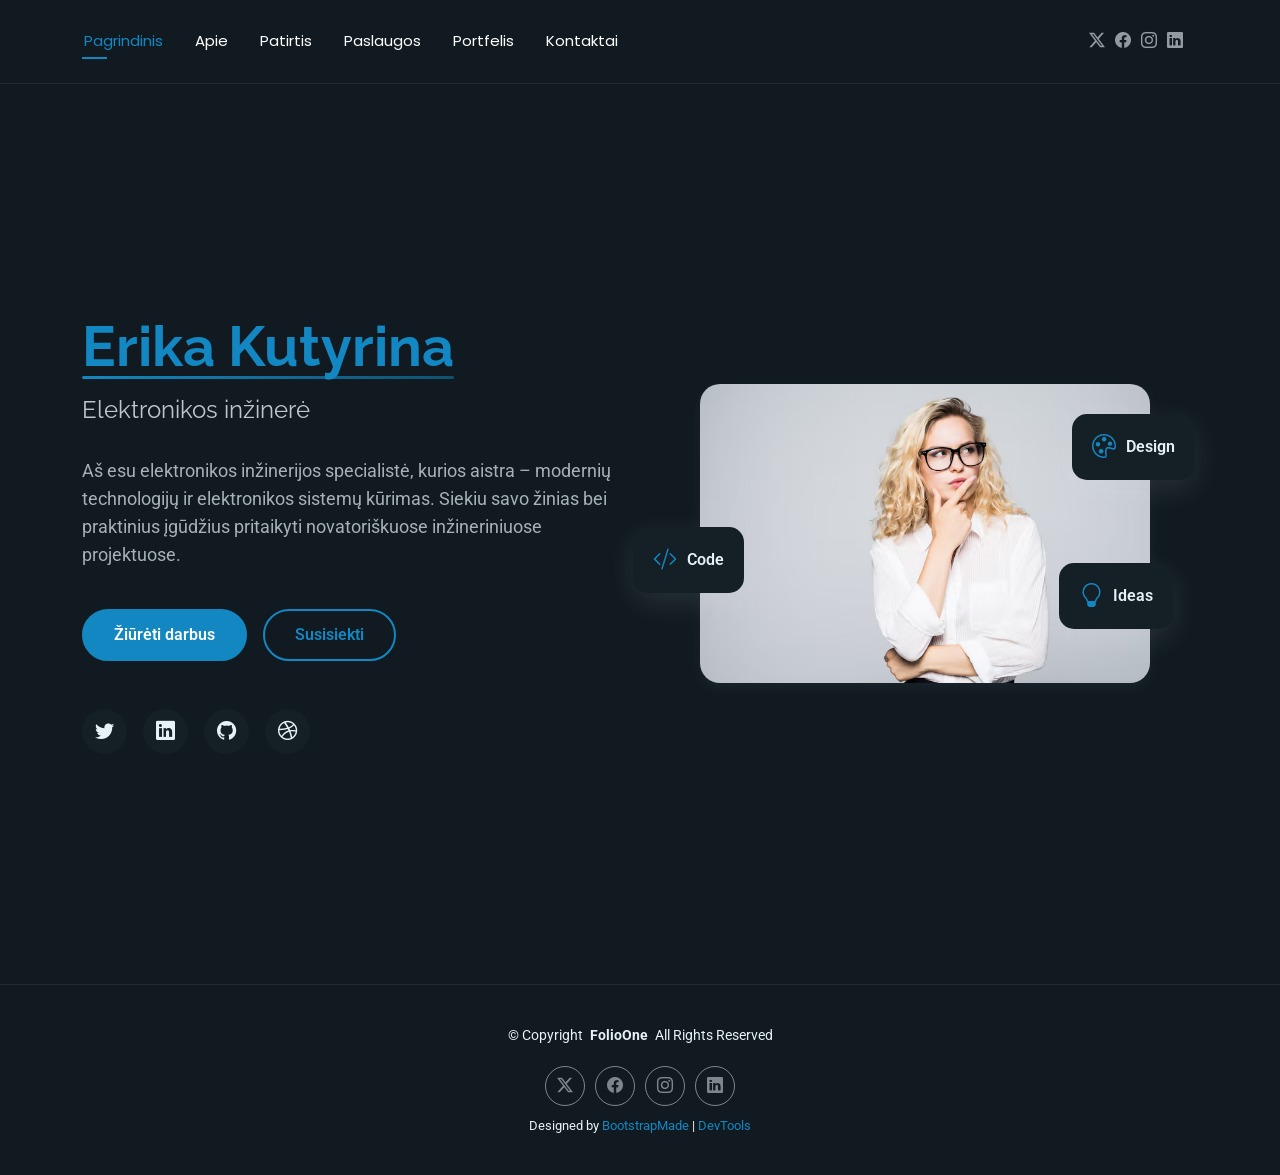
==== index.html @ 58df3f4d "Initial commit" ====
<!DOCTYPE html>
<html lang="lt">

<head>
  <meta charset="utf-8">
  <meta content="width=device-width, initial-scale=1.0" name="viewport">
  <title>Mano CV</title>
  <meta name="description" content="Erika Kutyrina CV puslapis">
  <meta name="keywords" content="">

  <!-- Favicons -->
  <link href="assets/img/electronics.png" rel="icon">
  <link href="assets/img/apple-touch-icon.png" rel="apple-touch-icon">

  <!-- Fonts -->
  <link href="https://fonts.googleapis.com" rel="preconnect">
  <link href="https://fonts.gstatic.com" rel="preconnect" crossorigin>
  <link href="https://fonts.googleapis.com/css2?family=Roboto:ital,wght@0,100;0,300;0,400;0,500;0,700;0,900;1,100;1,300;1,400;1,500;1,700;1,900&family=Poppins:ital,wght@0,100;0,200;0,300;0,400;0,500;0,600;0,700;0,800;0,900;1,100;1,200;1,300;1,400;1,500;1,600;1,700;1,800;1,900&family=Raleway:ital,wght@0,100;0,200;0,300;0,400;0,500;0,600;0,700;0,800;0,900;1,100;1,200;1,300;1,400;1,500;1,600;1,700;1,800;1,900&display=swap" rel="stylesheet">

  <!-- Vendor CSS Files -->
  <link href="assets/vendor/bootstrap/css/bootstrap.min.css" rel="stylesheet">
  <link href="assets/vendor/bootstrap-icons/bootstrap-icons.css" rel="stylesheet">
  <link href="assets/vendor/aos/aos.css" rel="stylesheet">
  <link href="assets/vendor/swiper/swiper-bundle.min.css" rel="stylesheet">
  <link href="assets/vendor/glightbox/css/glightbox.min.css" rel="stylesheet">

  <!-- Main CSS File -->
  <link href="assets/css/main.css" rel="stylesheet">

  <!-- =======================================================
  * Template Name: FolioOne
  * Template URL: https://bootstrapmade.com/folioone-bootstrap-portfolio-website-template/
  * Updated: Aug 23 2025 with Bootstrap v5.3.7
  * Author: BootstrapMade.com
  * License: https://bootstrapmade.com/license/
  ======================================================== -->
</head>

<body class="index-page">

  <header id="header" class="header d-flex align-items-center light-background sticky-top">
    <div class="container position-relative d-flex align-items-center justify-content-between">

      <!-- <a href="index.html" class="logo d-flex align-items-center me-auto me-xl-0">
      <img src="assets/img/logo.webp" alt="">
      <h1 class="sitename">FolioOne</h1> 
    </a> -->

      <nav id="navmenu" class="navmenu">
        <ul>
          <li><a href="index.html" class="active">Pagrindinis</a></li>
          <li><a href="about.html">Apie</a></li>
          <li><a href="resume.html">Patirtis</a></li>
          <li><a href="services.html">Paslaugos</a></li>
          <li><a href="portfolio.html">Portfelis</a></li>
          <li><a href="contact.html">Kontaktai</a></li>
        </ul>
        <i class="mobile-nav-toggle d-xl-none bi bi-list"></i>
      </nav>

      <div class="header-social-links">
        <a href="#" class="twitter"><i class="bi bi-twitter-x"></i></a>
        <a href="#" class="facebook"><i class="bi bi-facebook"></i></a>
        <a href="#" class="instagram"><i class="bi bi-instagram"></i></a>
        <a href="#" class="linkedin"><i class="bi bi-linkedin"></i></a>
      </div>

    </div>
  </header>

  <main class="main">

    <!-- Hero Section -->
    <section id="hero" class="hero section">

      <div class="container" data-aos="fade-up" data-aos-delay="100">

        <div class="row gy-4 align-items-center">
          <div class="col-lg-6 order-2 order-lg-1">
            <div class="hero-content">
              <h1 data-aos="fade-up" data-aos-delay="200"> <span class="highlight">Erika Kutyrina</span></h1>
              <h2 data-aos="fade-up" data-aos-delay="300">Elektronikos inžinerė</h2>
              <p data-aos="fade-up" data-aos-delay="400">Aš esu elektronikos inžinerijos specialistė, kurios aistra – modernių technologijų ir elektronikos sistemų kūrimas. Siekiu savo žinias bei praktinius įgūdžius pritaikyti novatoriškuose inžineriniuose projektuose.</p>
              <div class="hero-actions" data-aos="fade-up" data-aos-delay="500">
                <a href="portfolio.html" class="btn btn-primary">Žiūrėti darbus</a>
                <a href="contact.html" class="btn btn-outline">Susisiekti</a>
              </div>
              <div class="social-links" data-aos="fade-up" data-aos-delay="600">
                <a href="#"><i class="bi bi-twitter"></i></a>
                <a href="#"><i class="bi bi-linkedin"></i></a>
                <a href="#"><i class="bi bi-github"></i></a>
                <a href="#"><i class="bi bi-dribbble"></i></a>
              </div>
            </div>
          </div>
          <div class="col-lg-6 order-1 order-lg-2">
            <div class="hero-image" data-aos="zoom-in" data-aos-delay="300">
              <div class="image-wrapper">
                <img src="assets/img/person/woman.jpg" alt="Sarah Mitchell" class="img-fluid">
                <div class="floating-elements">
                  <div class="floating-card design" data-aos="fade-left" data-aos-delay="700">
                    <i class="bi bi-palette"></i>
                    <span>Design</span>
                  </div>
                  <div class="floating-card code" data-aos="fade-right" data-aos-delay="800">
                    <i class="bi bi-code-slash"></i>
                    <span>Code</span>
                  </div>
                  <div class="floating-card creativity" data-aos="fade-up" data-aos-delay="900">
                    <i class="bi bi-lightbulb"></i>
                    <span>Ideas</span>
                  </div>
                </div>
              </div>
            </div>
          </div>
        </div>

      </div>

    </section><!-- /Hero Section -->

  </main>

  <footer id="footer" class="footer">

    <div class="container">
      <div class="copyright text-center ">
        <p>© <span>Copyright</span> <strong class="px-1 sitename">FolioOne</strong> <span>All Rights Reserved<br></span></p>
      </div>
      <div class="social-links d-flex justify-content-center">
        <a href=""><i class="bi bi-twitter-x"></i></a>
        <a href=""><i class="bi bi-facebook"></i></a>
        <a href=""><i class="bi bi-instagram"></i></a>
        <a href=""><i class="bi bi-linkedin"></i></a>
      </div>
      <div class="credits">
        <!-- All the links in the footer should remain intact. -->
        <!-- You can delete the links only if you've purchased the pro version. -->
        <!-- Licensing information: https://bootstrapmade.com/license/ -->
        <!-- Purchase the pro version with working PHP/AJAX contact form: [buy-url] -->
        Designed by <a href="https://bootstrapmade.com/">BootstrapMade</a> | <a href="https://bootstrapmade.com/tools/">DevTools</a>
      </div>
    </div>

  </footer>

  <!-- Scroll Top -->
  <a href="#" id="scroll-top" class="scroll-top d-flex align-items-center justify-content-center"><i class="bi bi-arrow-up-short"></i></a>

  <!-- Preloader -->
  <div id="preloader"></div>

  <!-- Vendor JS Files -->
  <script src="assets/vendor/bootstrap/js/bootstrap.bundle.min.js"></script>
  <script src="assets/vendor/php-email-form/validate.js"></script>
  <script src="assets/vendor/aos/aos.js"></script>
  <script src="assets/vendor/typed.js/typed.umd.js"></script>
  <script src="assets/vendor/waypoints/noframework.waypoints.js"></script>
  <script src="assets/vendor/purecounter/purecounter_vanilla.js"></script>
  <script src="assets/vendor/swiper/swiper-bundle.min.js"></script>
  <script src="assets/vendor/imagesloaded/imagesloaded.pkgd.min.js"></script>
  <script src="assets/vendor/isotope-layout/isotope.pkgd.min.js"></script>
  <script src="assets/vendor/glightbox/js/glightbox.min.js"></script>

  <!-- Main JS File -->
  <script src="assets/js/main.js"></script>

</body>

</html>
---- assets/css/main.css ----
/**
* Template Name: FolioOne
* Template URL: https://bootstrapmade.com/folioone-bootstrap-portfolio-website-template/
* Updated: Aug 23 2025 with Bootstrap v5.3.7
* Author: BootstrapMade.com
* License: https://bootstrapmade.com/license/
*/

/*--------------------------------------------------------------
# Font & Color Variables
# Help: https://bootstrapmade.com/color-system/
--------------------------------------------------------------*/
/* Fonts */
:root {
  --default-font: "Roboto",  system-ui, -apple-system, "Segoe UI", Roboto, "Helvetica Neue", Arial, "Noto Sans", "Liberation Sans", sans-serif, "Apple Color Emoji", "Segoe UI Emoji", "Segoe UI Symbol", "Noto Color Emoji";
  --heading-font: "Raleway",  sans-serif;
  --nav-font: "Poppins",  sans-serif;
}

/* Global Colors - The following color variables are used throughout the website. Updating them here will change the color scheme of the entire website */
:root { 
  --background-color: #101a20; /* Background color for the entire website, including individual sections */
  --default-color: #e7f2f7; /* Default color used for the majority of the text content across the entire website */
  --heading-color: #ffffff; /* Color for headings, subheadings and title throughout the website */
  --accent-color: #1387c1; /* Accent color that represents your brand on the website. It's used for buttons, links, and other elements that need to stand out */
  --surface-color: #141f26; /* The surface color is used as a background of boxed elements within sections, such as cards, icon boxes, or other elements that require a visual separation from the global background. */
  --contrast-color: #ffffff; /* Contrast color for text, ensuring readability against backgrounds of accent, heading, or default colors. */
}

/* Nav Menu Colors - The following color variables are used specifically for the navigation menu. They are separate from the global colors to allow for more customization options */
:root {
  --nav-color: #ffffff;  /* The default color of the main navmenu links */
  --nav-hover-color: #1387c1; /* Applied to main navmenu links when they are hovered over or active */
  --nav-mobile-background-color: #213642; /* Used as the background color for mobile navigation menu */
  --nav-dropdown-background-color: #051117; /* Used as the background color for dropdown items that appear when hovering over primary navigation items */
  --nav-dropdown-color: #e7f2f7; /* Used for navigation links of the dropdown items in the navigation menu. */
  --nav-dropdown-hover-color: #1387c1; /* Similar to --nav-hover-color, this color is applied to dropdown navigation links when they are hovered over. */
}

/* Color Presets - These classes override global colors when applied to any section or element, providing reuse of the sam color scheme. */

.light-background {
  --background-color: #142027;
  --surface-color: #325264;
}

.dark-background {
  --background-color: #0b1419;
  --default-color: #ffffff;
  --heading-color: #ffffff;
  --surface-color: #252525;
  --contrast-color: #ffffff;
}

/* Smooth scroll */
:root {
  scroll-behavior: smooth;
}

/*--------------------------------------------------------------
# General Styling & Shared Classes
--------------------------------------------------------------*/
body {
  color: var(--default-color);
  background-color: var(--background-color);
  font-family: var(--default-font);
}

a {
  color: var(--accent-color);
  text-decoration: none;
  transition: 0.3s;
}

a:hover {
  color: color-mix(in srgb, var(--accent-color), transparent 25%);
  text-decoration: none;
}

h1,
h2,
h3,
h4,
h5,
h6 {
  color: var(--heading-color);
  font-family: var(--heading-font);
}

/* PHP Email Form Messages
------------------------------*/
.php-email-form .error-message {
  display: none;
  background: #df1529;
  color: #ffffff;
  text-align: left;
  padding: 15px;
  margin-bottom: 24px;
  font-weight: 600;
}

.php-email-form .sent-message {
  display: none;
  color: #ffffff;
  background: #059652;
  text-align: center;
  padding: 15px;
  margin-bottom: 24px;
  font-weight: 600;
}

.php-email-form .loading {
  display: none;
  background: var(--surface-color);
  text-align: center;
  padding: 15px;
  margin-bottom: 24px;
}

.php-email-form .loading:before {
  content: "";
  display: inline-block;
  border-radius: 50%;
  width: 24px;
  height: 24px;
  margin: 0 10px -6px 0;
  border: 3px solid var(--accent-color);
  border-top-color: var(--surface-color);
  animation: php-email-form-loading 1s linear infinite;
}

@keyframes php-email-form-loading {
  0% {
    transform: rotate(0deg);
  }

  100% {
    transform: rotate(360deg);
  }
}

/*--------------------------------------------------------------
# Global Header
--------------------------------------------------------------*/
.header {
  --background-color: rgba(255, 255, 255, 0);
  color: var(--default-color);
  background-color: var(--background-color);
  padding: 15px 0;
  transition: all 0.5s;
  z-index: 997;
  border-bottom: 1px solid color-mix(in srgb, var(--default-color), transparent 92%);
}

.header .logo {
  line-height: 1;
}

.header .logo img {
  max-height: 36px;
  margin-right: 8px;
}

.header .logo h1 {
  font-size: 32px;
  margin: 0;
  font-weight: 400;
  color: var(--heading-color);
}

.header .header-social-links {
  padding-right: 15px;
}

.header .header-social-links a {
  color: color-mix(in srgb, var(--default-color), transparent 40%);
  padding-left: 6px;
  display: inline-block;
  transition: 0.3s;
  font-size: 16px;
}

.header .header-social-links a:hover {
  color: var(--default-color);
}

.header .header-social-links a i {
  line-height: 0px;
}

@media (max-width: 1200px) {
  .header .logo {
    order: 1;
  }

  .header .header-social-links {
    order: 2;
  }

  .header .navmenu {
    order: 3;
  }
}

/* Global Header on Scroll
------------------------------*/
.scrolled .header {
  --background-color: rgba(16, 26, 32, 0.9);
}

/*--------------------------------------------------------------
# Navigation Menu
--------------------------------------------------------------*/
/* Desktop Navigation */
@media (min-width: 1200px) {
  .navmenu {
    padding: 0;
  }

  .navmenu ul {
    margin: 0;
    padding: 0;
    display: flex;
    list-style: none;
    align-items: center;
  }

  .navmenu li {
    position: relative;
  }

  .navmenu>ul>li {
    white-space: nowrap;
    padding: 15px 28px 15px 0;
  }

  .navmenu>ul>li:last-child {
    padding-right: 0;
  }

  .navmenu a,
  .navmenu a:focus {
    color: var(--nav-color);
    font-size: 15px;
    padding: 0 2px;
    font-family: var(--nav-font);
    font-weight: 400;
    display: flex;
    align-items: center;
    justify-content: space-between;
    white-space: nowrap;
    transition: 0.3s;
    position: relative;
  }

  .navmenu a i,
  .navmenu a:focus i {
    font-size: 12px;
    line-height: 0;
    margin-left: 5px;
    transition: 0.3s;
  }

  .navmenu>ul>li>a:before {
    content: "";
    position: absolute;
    height: 2px;
    bottom: -6px;
    left: 0;
    background-color: var(--nav-hover-color);
    visibility: hidden;
    width: 0px;
    transition: all 0.3s ease-in-out 0s;
  }

  .navmenu a:hover:before,
  .navmenu li:hover>a:before,
  .navmenu .active:before {
    visibility: visible;
    width: 25px;
  }

  .navmenu li:hover>a,
  .navmenu .active,
  .navmenu .active:focus {
    color: var(--nav-hover-color);
  }

  .navmenu .dropdown ul {
    margin: 0;
    padding: 10px 0;
    background: var(--nav-dropdown-background-color);
    display: block;
    position: absolute;
    visibility: hidden;
    left: -5px;
    top: 130%;
    opacity: 0;
    transition: 0.3s;
    border-radius: 4px;
    z-index: 99;
    box-shadow: 0px 0px 30px rgba(0, 0, 0, 0.1);
  }

  .navmenu .dropdown ul li {
    min-width: 200px;
  }

  .navmenu .dropdown ul a {
    padding: 10px 20px;
    font-size: 15px;
    text-transform: none;
    color: var(--nav-dropdown-color);
  }

  .navmenu .dropdown ul a i {
    font-size: 12px;
  }

  .navmenu .dropdown ul a:hover,
  .navmenu .dropdown ul .active:hover,
  .navmenu .dropdown ul li:hover>a {
    color: var(--nav-dropdown-hover-color);
  }

  .navmenu .dropdown:hover>ul {
    opacity: 1;
    top: 100%;
    visibility: visible;
  }

  .navmenu .dropdown .dropdown ul {
    top: 0;
    left: -90%;
    visibility: hidden;
  }

  .navmenu .dropdown .dropdown:hover>ul {
    opacity: 1;
    top: 0;
    left: -100%;
    visibility: visible;
  }
}

/* Mobile Navigation */
@media (max-width: 1199px) {
  .mobile-nav-toggle {
    color: var(--nav-color);
    font-size: 28px;
    line-height: 0;
    margin-right: 10px;
    cursor: pointer;
    transition: color 0.3s;
  }

  .navmenu {
    padding: 0;
    z-index: 9997;
  }

  .navmenu ul {
    display: none;
    list-style: none;
    position: absolute;
    inset: 60px 20px 20px 20px;
    padding: 10px 0;
    margin: 0;
    border-radius: 6px;
    background-color: var(--nav-mobile-background-color);
    border: 1px solid color-mix(in srgb, var(--default-color), transparent 90%);
    box-shadow: none;
    overflow-y: auto;
    transition: 0.3s;
    z-index: 9998;
  }

  .navmenu a,
  .navmenu a:focus {
    color: var(--nav-dropdown-color);
    padding: 10px 20px;
    font-family: var(--nav-font);
    font-size: 17px;
    font-weight: 500;
    display: flex;
    align-items: center;
    justify-content: space-between;
    white-space: nowrap;
    transition: 0.3s;
  }

  .navmenu a i,
  .navmenu a:focus i {
    font-size: 12px;
    line-height: 0;
    margin-left: 5px;
    width: 30px;
    height: 30px;
    display: flex;
    align-items: center;
    justify-content: center;
    border-radius: 50%;
    transition: 0.3s;
    background-color: color-mix(in srgb, var(--accent-color), transparent 90%);
  }

  .navmenu a i:hover,
  .navmenu a:focus i:hover {
    background-color: var(--accent-color);
    color: var(--contrast-color);
  }

  .navmenu a:hover,
  .navmenu .active,
  .navmenu .active:focus {
    color: var(--nav-dropdown-hover-color);
  }

  .navmenu .active i,
  .navmenu .active:focus i {
    background-color: var(--accent-color);
    color: var(--contrast-color);
    transform: rotate(180deg);
  }

  .navmenu .dropdown ul {
    position: static;
    display: none;
    z-index: 99;
    padding: 10px 0;
    margin: 10px 20px;
    background-color: var(--nav-dropdown-background-color);
    transition: all 0.5s ease-in-out;
  }

  .navmenu .dropdown ul ul {
    background-color: rgba(33, 37, 41, 0.1);
  }

  .navmenu .dropdown>.dropdown-active {
    display: block;
    background-color: rgba(33, 37, 41, 0.03);
  }

  .mobile-nav-active {
    overflow: hidden;
  }

  .mobile-nav-active .mobile-nav-toggle {
    color: #fff;
    position: absolute;
    font-size: 32px;
    top: 15px;
    right: 15px;
    margin-right: 0;
    z-index: 9999;
  }

  .mobile-nav-active .navmenu {
    position: fixed;
    overflow: hidden;
    inset: 0;
    background: rgba(33, 37, 41, 0.8);
    transition: 0.3s;
  }

  .mobile-nav-active .navmenu>ul {
    display: block;
  }
}

/*--------------------------------------------------------------
# Global Footer
--------------------------------------------------------------*/
.footer {
  color: var(--default-color);
  background-color: var(--background-color);
  font-size: 14px;
  padding: 40px 0;
  position: relative;
  border-top: 1px solid color-mix(in srgb, var(--default-color), transparent 92%);
}

.footer .copyright p {
  margin-bottom: 0;
}

.footer .social-links {
  margin-top: 20px;
}

.footer .social-links a {
  display: flex;
  align-items: center;
  justify-content: center;
  width: 40px;
  height: 40px;
  border-radius: 50%;
  border: 1px solid color-mix(in srgb, var(--default-color), transparent 50%);
  font-size: 16px;
  color: color-mix(in srgb, var(--default-color), transparent 50%);
  margin: 0 5px;
  transition: 0.3s;
}

.footer .social-links a:hover {
  color: var(--accent-color);
  border-color: var(--accent-color);
}

.footer .credits {
  margin-top: 10px;
  font-size: 13px;
  text-align: center;
}

/*--------------------------------------------------------------
# Preloader
--------------------------------------------------------------*/
#preloader {
  position: fixed;
  inset: 0;
  z-index: 9999;
  overflow: hidden;
  background-color: var(--background-color);
  transition: all 0.6s ease-out;
  width: 100%;
  height: 100vh;
}

#preloader:before,
#preloader:after {
  content: "";
  position: absolute;
  border: 4px solid var(--accent-color);
  border-radius: 50%;
  animation: animate-preloader 2s cubic-bezier(0, 0.2, 0.8, 1) infinite;
}

#preloader:after {
  animation-delay: -0.5s;
}

@keyframes animate-preloader {
  0% {
    width: 10px;
    height: 10px;
    top: calc(50% - 5px);
    left: calc(50% - 5px);
    opacity: 1;
  }

  100% {
    width: 72px;
    height: 72px;
    top: calc(50% - 36px);
    left: calc(50% - 36px);
    opacity: 0;
  }
}

/*--------------------------------------------------------------
# Scroll Top Button
--------------------------------------------------------------*/
.scroll-top {
  position: fixed;
  visibility: hidden;
  opacity: 0;
  right: 15px;
  bottom: -15px;
  z-index: 99999;
  background-color: var(--accent-color);
  width: 44px;
  height: 44px;
  border-radius: 50px;
  transition: all 0.4s;
}

.scroll-top i {
  font-size: 24px;
  color: var(--contrast-color);
  line-height: 0;
}

.scroll-top:hover {
  background-color: color-mix(in srgb, var(--accent-color), transparent 20%);
  color: var(--contrast-color);
}

.scroll-top.active {
  visibility: visible;
  opacity: 1;
  bottom: 15px;
}

/*--------------------------------------------------------------
# Disable aos animation delay on mobile devices
--------------------------------------------------------------*/
@media screen and (max-width: 768px) {
  [data-aos-delay] {
    transition-delay: 0 !important;
  }
}

/*--------------------------------------------------------------
# Global Page Titles & Breadcrumbs
--------------------------------------------------------------*/
.page-title {
  color: var(--default-color);
  background-color: var(--background-color);
  position: relative;
}

.page-title .heading {
  padding: 80px 0;
  border-top: 1px solid color-mix(in srgb, var(--default-color), transparent 90%);
}

.page-title .heading h1 {
  font-size: 38px;
  font-weight: 700;
}

.page-title nav {
  background-color: color-mix(in srgb, var(--default-color), transparent 96%);
  padding: 20px 0;
}

.page-title nav ol {
  display: flex;
  flex-wrap: wrap;
  list-style: none;
  padding: 0;
  margin: 0;
  font-size: 16px;
  font-weight: 400;
}

.page-title nav ol li+li {
  padding-left: 10px;
}

.page-title nav ol li+li::before {
  content: "/";
  display: inline-block;
  padding-right: 10px;
  color: color-mix(in srgb, var(--default-color), transparent 70%);
}

/*--------------------------------------------------------------
# Global Sections
--------------------------------------------------------------*/
section,
.section {
  color: var(--default-color);
  background-color: var(--background-color);
  padding: 60px 0;
  scroll-margin-top: 100px;
  overflow: clip;
}

@media (max-width: 1199px) {

  section,
  .section {
    scroll-margin-top: 66px;
  }
}

/*--------------------------------------------------------------
# Global Section Titles
--------------------------------------------------------------*/
.section-title {
  text-align: center;
  padding-bottom: 60px;
  position: relative;
}

.section-title h2 {
  font-size: 3.5rem;
  font-weight: 400;
  line-height: 1.2;
  color: var(--heading-color);
  margin-bottom: 1.5rem;
  letter-spacing: -1px;
}

@media (max-width: 768px) {
  .section-title h2 {
    font-size: 2.5rem;
  }
}

.section-title p {
  font-size: 1.125rem;
  line-height: 1.8;
  color: color-mix(in srgb, var(--default-color), transparent 25%);
  max-width: 900px;
  margin: 0 auto;
  text-wrap: balance;
}

/*--------------------------------------------------------------
# Hero Section
--------------------------------------------------------------*/
.hero {
  padding: 80px 0;
  min-height: 100vh;
  display: flex;
  align-items: center;
}

.hero .hero-content h1 {
  font-size: 3.5rem;
  font-weight: 700;
  margin-bottom: 1rem;
  line-height: 1.2;
}

.hero .hero-content h1 .highlight {
  color: var(--accent-color);
  position: relative;
}

.hero .hero-content h1 .highlight::after {
  content: "";
  position: absolute;
  bottom: 0;
  left: 0;
  width: 100%;
  height: 3px;
  background: linear-gradient(90deg, var(--accent-color), color-mix(in srgb, var(--accent-color), transparent 50%));
  border-radius: 2px;
}

@media (max-width: 768px) {
  .hero .hero-content h1 {
    font-size: 2.5rem;
  }
}

.hero .hero-content h2 {
  font-size: 1.5rem;
  font-weight: 400;
  margin-bottom: 2rem;
  color: color-mix(in srgb, var(--default-color), transparent 20%);
}

.hero .hero-content h2 .typed {
  color: var(--accent-color);
  font-weight: 600;
}

@media (max-width: 768px) {
  .hero .hero-content h2 {
    font-size: 1.25rem;
  }
}

.hero .hero-content p {
  font-size: 1.1rem;
  line-height: 1.6;
  margin-bottom: 2.5rem;
  color: color-mix(in srgb, var(--default-color), transparent 30%);
}

.hero .hero-actions {
  display: flex;
  gap: 1rem;
  margin-bottom: 3rem;
}

.hero .hero-actions .btn {
  padding: 12px 30px;
  border-radius: 50px;
  font-weight: 600;
  text-decoration: none;
  transition: all 0.3s ease;
  border: 2px solid;
}

.hero .hero-actions .btn.btn-primary {
  background: var(--accent-color);
  color: var(--contrast-color);
  border-color: var(--accent-color);
}

.hero .hero-actions .btn.btn-primary:hover {
  background: color-mix(in srgb, var(--accent-color), black 15%);
  border-color: color-mix(in srgb, var(--accent-color), black 15%);
  transform: translateY(-2px);
}

.hero .hero-actions .btn.btn-outline {
  background: transparent;
  color: var(--accent-color);
  border-color: var(--accent-color);
}

.hero .hero-actions .btn.btn-outline:hover {
  transform: translateY(-2px);
}

@media (max-width: 576px) {
  .hero .hero-actions {
    flex-direction: column;
  }

  .hero .hero-actions .btn {
    text-align: center;
  }
}

.hero .social-links {
  display: flex;
  gap: 1rem;
}

.hero .social-links a {
  width: 45px;
  height: 45px;
  background: var(--surface-color);
  border-radius: 50%;
  display: flex;
  align-items: center;
  justify-content: center;
  color: var(--default-color);
  font-size: 1.2rem;
  transition: all 0.3s ease;
}

.hero .social-links a:hover {
  background: var(--accent-color);
  color: var(--contrast-color);
  transform: translateY(-3px);
  box-shadow: 0 8px 25px color-mix(in srgb, var(--accent-color), transparent 70%);
}

.hero .hero-image {
  position: relative;
}

.hero .hero-image .image-wrapper {
  position: relative;
  max-width: 450px;
  margin: 0 auto;
}

.hero .hero-image .image-wrapper img {
  border-radius: 20px;
  box-shadow: 0 5px 15px color-mix(in srgb, var(--default-color), transparent 95%);
  transition: transform 0.3s ease;
}

.hero .hero-image .image-wrapper img:hover {
  transform: scale(1.02);
}

.hero .hero-image .floating-elements {
  position: absolute;
  top: 0;
  left: 0;
  right: 0;
  bottom: 0;
  pointer-events: none;
}

.hero .hero-image .floating-elements .floating-card {
  position: absolute;
  background: var(--surface-color);
  padding: 15px 20px;
  border-radius: 15px;
  box-shadow: 0 10px 30px color-mix(in srgb, var(--default-color), transparent 90%);
  display: flex;
  align-items: center;
  gap: 10px;
  font-weight: 600;
  animation: float 3s ease-in-out infinite;
}

.hero .hero-image .floating-elements .floating-card i {
  font-size: 1.5rem;
  color: var(--accent-color);
}

.hero .hero-image .floating-elements .floating-card.design {
  top: 10%;
  right: -10%;
  animation-delay: 0s;
}

.hero .hero-image .floating-elements .floating-card.code {
  bottom: 30%;
  left: -15%;
  animation-delay: 1s;
}

.hero .hero-image .floating-elements .floating-card.creativity {
  top: 60%;
  right: -5%;
  animation-delay: 2s;
}

@media (max-width: 992px) {
  .hero .hero-image .floating-elements .floating-card {
    display: none;
  }
}

@keyframes float {

  0%,
  100% {
    transform: translateY(0px);
  }

  50% {
    transform: translateY(-10px);
  }
}

@media (max-width: 992px) {
  .hero .hero-content {
    text-align: center;
    margin-bottom: 3rem;
  }
}

/*--------------------------------------------------------------
# About Section
--------------------------------------------------------------*/
.about .intro-content .eyebrow {
  display: inline-block;
  letter-spacing: 0.12em;
  text-transform: uppercase;
  font-size: 12px;
  color: color-mix(in srgb, var(--default-color), transparent 40%);
  margin-bottom: 16px;
}

.about .intro-content .headline {
  font-family: var(--heading-font);
  font-weight: 300;
  line-height: 1.2;
  font-size: clamp(28px, 4vw, 44px);
  margin: 0 0 24px 0;
}

.about .intro-content .lead {
  font-size: 18px;
  line-height: 1.8;
  color: color-mix(in srgb, var(--default-color), transparent 10%);
  margin-bottom: 24px;
}

.about .intro-content p {
  line-height: 1.8;
  margin-bottom: 24px;
  color: color-mix(in srgb, var(--default-color), transparent 5%);
}

.about .intro-content .cta-group {
  display: flex;
  gap: 24px;
  align-items: center;
  margin-top: 24px;
}

.about .intro-content .cta-group .btn-ghost {
  display: inline-flex;
  align-items: center;
  gap: 8px;
  padding: 12px 18px;
  border-radius: 6px;
  color: var(--accent-color);
  background: color-mix(in srgb, var(--accent-color), transparent 92%);
  border: 1px solid color-mix(in srgb, var(--accent-color), transparent 70%);
  transition: 0.3s ease-in-out;
}

.about .intro-content .cta-group .btn-ghost:hover,
.about .intro-content .cta-group .btn-ghost:focus {
  color: var(--contrast-color);
  background: var(--accent-color);
  border-color: var(--accent-color);
  outline: none;
  box-shadow: 0 0 0 3px color-mix(in srgb, var(--accent-color), transparent 70%);
}

.about .intro-content .cta-group .link-underline {
  display: inline-flex;
  align-items: center;
  gap: 8px;
  position: relative;
  color: var(--accent-color);
  padding-bottom: 4px;
  transition: 0.3s ease-in-out;
}

.about .intro-content .cta-group .link-underline::after {
  content: "";
  position: absolute;
  left: 0;
  right: 0;
  bottom: 0;
  height: 1px;
  background: color-mix(in srgb, var(--accent-color), transparent 40%);
  transform: scaleX(0.4);
  transform-origin: left;
  transition: 0.3s ease-in-out;
}

.about .intro-content .cta-group .link-underline:hover,
.about .intro-content .cta-group .link-underline:focus {
  color: color-mix(in srgb, var(--accent-color), transparent 10%);
  outline: none;
}

.about .intro-content .cta-group .link-underline:hover::after,
.about .intro-content .cta-group .link-underline:focus::after {
  transform: scaleX(1);
}

.about .profile-figure {
  margin: 0;
}

.about .profile-figure .profile-photo {
  width: 88%;
  max-width: 440px;
  border-radius: 18px;
  box-shadow: 0 10px 30px color-mix(in srgb, var(--default-color), transparent 92%);
  transform: translateY(0);
  transition: transform 0.3s ease-in-out;
}

.about .profile-figure .profile-caption {
  margin-top: 24px;
  display: flex;
  align-items: center;
  justify-content: center;
}

.about .profile-figure .profile-caption .meta {
  font-size: 14px;
  color: color-mix(in srgb, var(--default-color), transparent 20%);
}

.about .profile-figure .profile-caption .meta .funfact {
  font-size: 13px;
  margin-top: 4px;
  color: color-mix(in srgb, var(--default-color), transparent 35%);
}

.about .profile-figure:hover .profile-photo {
  transform: translateY(-4px);
}

.about .skill-item {
  padding: 24px;
  border-radius: 6px;
  transition: 0.3s ease-in-out;
  background: color-mix(in srgb, var(--surface-color), var(--accent-color) 2%);
  border: 1px solid color-mix(in srgb, var(--default-color), transparent 88%);
  height: 100%;
}

.about .skill-item i {
  font-size: 24px;
  color: var(--accent-color);
  margin-bottom: 16px;
  display: inline-block;
}

.about .skill-item h3 {
  font-size: 16px;
  margin-bottom: 6px;
  font-weight: 500;
}

.about .skill-item p {
  margin: 0;
  font-size: 14px;
  color: color-mix(in srgb, var(--default-color), transparent 25%);
}

.about .skill-item:hover {
  transform: translateY(-3px);
  border-color: color-mix(in srgb, var(--accent-color), transparent 60%);
  box-shadow: 0 10px 30px color-mix(in srgb, var(--default-color), transparent 92%);
}

.about .timeline-item {
  position: relative;
  padding-left: 26px;
}

.about .timeline-item time {
  display: inline-block;
  font-size: 12px;
  letter-spacing: 0.08em;
  text-transform: uppercase;
  color: color-mix(in srgb, var(--default-color), transparent 45%);
  margin-bottom: 6px;
}

.about .timeline-item h4 {
  font-size: 18px;
  font-weight: 400;
  margin: 0 0 6px;
}

.about .timeline-item p {
  font-size: 14px;
  color: color-mix(in srgb, var(--default-color), transparent 25%);
  margin: 0;
}

.about .timeline-item .dot {
  position: absolute;
  left: 0;
  top: 4px;
  width: 10px;
  height: 10px;
  border-radius: 50%;
  background: var(--accent-color);
  box-shadow: 0 0 0 6px color-mix(in srgb, var(--accent-color), transparent 80%);
}

.about .personal-quote {
  padding: 24px 0;
}

.about .personal-quote p {
  font-family: var(--heading-font);
  font-weight: 300;
  font-size: clamp(20px, 3vw, 28px);
  line-height: 1.5;
  color: color-mix(in srgb, var(--default-color), transparent 5%);
  margin: 0 auto;
  max-width: 800px;
}

.about .fact-pill {
  display: flex;
  align-items: center;
  justify-content: center;
  gap: 10px;
  padding: 10px 14px;
  border-radius: 999px;
  border: 1px solid color-mix(in srgb, var(--default-color), transparent 85%);
  background: var(--surface-color);
  color: color-mix(in srgb, var(--default-color), transparent 10%);
  transition: 0.3s ease-in-out;
}

.about .fact-pill i {
  color: var(--accent-color);
}

.about .fact-pill span {
  font-size: 14px;
}

.about .fact-pill:hover {
  transform: translateY(-2px);
  border-color: color-mix(in srgb, var(--accent-color), transparent 60%);
  box-shadow: 0 10px 30px color-mix(in srgb, var(--default-color), transparent 92%);
}

.about .fact-pill:focus-within {
  box-shadow: 0 0 0 3px color-mix(in srgb, var(--accent-color), transparent 70%);
}

@media (max-width: 992px) {
  .about .profile-figure {
    text-align: center !important;
  }

  .about .profile-figure .profile-photo {
    width: 72%;
  }

  .about .intro-content .cta-group {
    flex-wrap: wrap;
  }
}

@media (max-width: 576px) {
  .about .profile-figure .profile-photo {
    width: 100%;
  }
}

/*--------------------------------------------------------------
# Skills Section
--------------------------------------------------------------*/
.skills .skill-box {
  background-color: var(--surface-color);
  padding: 2rem;
  border-radius: 8px;
  box-shadow: 0 0 20px rgba(0, 0, 0, 0.05);
}

.skills .skill-box h3 {
  font-size: 1.2rem;
  margin-bottom: 1rem;
  font-weight: 600;
}

.skills .skill-box p {
  font-size: 0.9rem;
  margin-bottom: 0.8rem;
  opacity: 0.6;
}

.skills .skill-box .progress {
  background-color: color-mix(in srgb, var(--accent-color), transparent 85%);
  border-radius: 50px;
  height: 8px;
  margin-top: 5px;
  overflow: hidden;
}

.skills .skill-box .progress .progress-bar {
  background-color: var(--accent-color);
  height: 100%;
  position: relative;
  border-radius: 50px;
  transition: 0.9s;
  width: 1px;
}

/*--------------------------------------------------------------
# Stats Section
--------------------------------------------------------------*/
.stats .avatars {
  position: relative;
}

.stats .avatars img {
  width: 60px;
  height: 60px;
  border: 3px solid var(--accent-color);
  margin-right: -15px;
  transition: transform 0.3s ease;
}

.stats .avatars img:hover {
  transform: translateY(-5px);
  z-index: 2;
}

.stats .counters h2 {
  color: var(--heading-color);
  font-size: 48px;
  font-weight: 700;
  margin-bottom: 10px;
}

.stats .counters h2 span {
  display: inline-block;
}

.stats .counters p {
  color: var(--default-color);
  font-size: 18px;
  margin: 0;
  opacity: 0.9;
}

@media (max-width: 991px) {
  .stats .row {
    text-align: center;
  }

  .stats .avatars {
    justify-content: center;
    margin-bottom: 40px;
  }

  .stats .counters h2 {
    font-size: 36px;
  }

  .stats .counters p {
    font-size: 16px;
  }

  .stats .counters .col-md-4 {
    margin-bottom: 30px;
  }

  .stats .counters .col-md-4:last-child {
    margin-bottom: 0;
  }
}

@media (max-width: 576px) {
  .stats {
    padding: 60px 0;
  }

  .stats .avatars {
    flex-wrap: wrap;
    justify-content: center;
  }

  .stats .avatars img {
    margin: 0 -8px;
  }
}

/*--------------------------------------------------------------
# Testimonials Section
--------------------------------------------------------------*/
.testimonials .testimonials-carousel,
.testimonials .testimonials-slider {
  overflow: hidden;
}

.testimonials .testimonial-item .testimonial-content {
  border-left: 3px solid var(--accent-color);
  padding-left: 30px;
}

.testimonials .testimonial-item .testimonial-img {
  border-radius: 50%;
  border: 4px solid var(--background-color);
  margin: 0 auto;
}

.testimonials .testimonial-item h3 {
  font-size: 20px;
  font-weight: bold;
  margin: 10px 0 5px 0;
}

.testimonials .testimonial-item h4 {
  font-size: 14px;
  color: color-mix(in srgb, var(--default-color), transparent 40%);
  margin: 0 0 10px 0;
}

.testimonials .testimonial-item .stars i {
  color: #ffc107;
  margin: 0 1px;
}

.testimonials .testimonial-item .quote-icon-left,
.testimonials .testimonial-item .quote-icon-right {
  color: color-mix(in srgb, var(--accent-color), transparent 50%);
  font-size: 26px;
  line-height: 0;
}

.testimonials .testimonial-item .quote-icon-left {
  display: inline-block;
  left: -5px;
  position: relative;
}

.testimonials .testimonial-item .quote-icon-right {
  display: inline-block;
  right: -5px;
  position: relative;
  top: 10px;
  transform: scale(-1, -1);
}

.testimonials .testimonial-item p {
  font-style: italic;
}

.testimonials .swiper-wrapper {
  height: auto;
}

.testimonials .swiper-pagination {
  margin-top: 30px;
  position: relative;
}

.testimonials .swiper-pagination .swiper-pagination-bullet {
  width: 12px;
  height: 12px;
  background-color: color-mix(in srgb, var(--default-color), transparent 85%);
  opacity: 1;
}

.testimonials .swiper-pagination .swiper-pagination-bullet-active {
  background-color: var(--accent-color);
}

/*--------------------------------------------------------------
# Resume Section
--------------------------------------------------------------*/
.resume .resume-item {
  margin-bottom: 3rem;
}

.resume .resume-item .resume-title {
  font-size: 1.75rem;
  font-weight: 700;
  margin-bottom: 1.5rem;
  padding-bottom: 1.5rem;
  position: relative;
  color: var(--heading-color);
}

.resume .resume-item .resume-title::after {
  content: "";
  position: absolute;
  display: block;
  width: 50px;
  height: 3px;
  background: var(--accent-color);
  bottom: 0;
  left: 0;
}

.resume .resume-item .resume-content {
  padding-left: 1.25rem;
  border-left: 2px solid color-mix(in srgb, var(--accent-color), transparent 85%);
}

.resume .resume-item article {
  position: relative;
  margin-bottom: 2.5rem;
}

.resume .resume-item article::before {
  content: "";
  position: absolute;
  width: 16px;
  height: 16px;
  border-radius: 50%;
  left: -1.8rem;
  top: 0.25rem;
  background: var(--background-color);
  border: 2px solid var(--accent-color);
}

.resume .resume-item article h4 {
  font-size: 1.25rem;
  font-weight: 600;
  margin-bottom: 0.5rem;
  color: var(--heading-color);
}

.resume .resume-item article h5 {
  font-size: 1rem;
  background: color-mix(in srgb, var(--accent-color), transparent 92%);
  padding: 0.375rem 0.75rem;
  display: inline-block;
  font-weight: 600;
  margin: 0.5rem 0;
  color: var(--accent-color);
  border-radius: 4px;
}

.resume .resume-item article .institution,
.resume .resume-item article .company {
  font-size: 1rem;
  margin-bottom: 1rem;
  color: color-mix(in srgb, var(--default-color), transparent 25%);
}

.resume .resume-item article p {
  margin-bottom: 1rem;
}

.resume .resume-item article ul {
  padding-left: 1.25rem;
  margin-bottom: 0;
}

.resume .resume-item article ul li {
  padding-bottom: 0.75rem;
  position: relative;
}

.resume .resume-item article ul li:last-child {
  padding-bottom: 0;
}

.resume .skill-item {
  margin-bottom: 2rem;
}

.resume .skill-item h4 {
  font-size: 1rem;
  font-weight: 600;
  margin-bottom: 0.75rem;
  color: var(--heading-color);
}

.resume .skill-item .progress {
  height: 0.75rem;
  background-color: color-mix(in srgb, var(--accent-color), transparent 92%);
  border-radius: 1rem;
  overflow: visible;
}

.resume .skill-item .progress .progress-bar {
  background-color: var(--accent-color);
  position: relative;
  border-radius: 1rem;
  width: 0;
  transition: width 1s ease;
}

.resume .skill-item .progress .progress-bar::after {
  content: attr(aria-valuenow) "%";
  position: absolute;
  right: 0;
  top: -1.75rem;
  font-size: 0.875rem;
  font-weight: 600;
  color: var(--accent-color);
}

@media (max-width: 991.98px) {
  .resume .resume-item {
    margin-bottom: 2rem;
  }
}

@media (max-width: 767.98px) {
  .resume .resume-content {
    padding-left: 1rem !important;
  }

  .resume article::before {
    left: -2rem !important;
  }
}

/*--------------------------------------------------------------
# Services Section
--------------------------------------------------------------*/
.services .service-item {
  display: flex;
  background-color: var(--surface-color);
  border-radius: 12px;
  padding: 2rem;
  height: 100%;
  position: relative;
  overflow: hidden;
  box-shadow: 0 5px 20px rgba(0, 0, 0, 0.03);
  transition: all 0.4s ease;
}

.services .service-item::before {
  content: "";
  position: absolute;
  left: 0;
  top: 0;
  height: 100%;
  width: 4px;
  background-color: var(--accent-color);
  transform: scaleY(0);
  transform-origin: bottom;
  transition: transform 0.4s cubic-bezier(0.65, 0, 0.35, 1);
}

.services .service-item:hover {
  box-shadow: 0 10px 30px rgba(0, 0, 0, 0.08);
  transform: translateY(-5px);
}

.services .service-item:hover::before {
  transform: scaleY(1);
}

.services .service-item:hover .service-icon {
  background-color: var(--accent-color);
  color: var(--contrast-color);
  transform: rotateY(180deg);
}

.services .service-item:hover .service-icon i {
  transform: rotateY(180deg);
}

.services .service-item:hover .service-link i {
  transform: translateX(5px);
}

.services .service-icon {
  flex-shrink: 0;
  width: 70px;
  height: 70px;
  border-radius: 12px;
  background-color: color-mix(in srgb, var(--accent-color), transparent 90%);
  color: var(--accent-color);
  display: flex;
  align-items: center;
  justify-content: center;
  margin-right: 1.5rem;
  transition: all 0.5s ease;
}

.services .service-icon i {
  font-size: 2rem;
  transition: transform 0.5s ease;
}

.services .service-content {
  flex-grow: 1;
}

.services .service-content h3 {
  font-size: 1.4rem;
  margin-bottom: 1rem;
  font-weight: 700;
  color: var(--heading-color);
}

.services .service-content p {
  margin-bottom: 1.25rem;
  color: color-mix(in srgb, var(--default-color), transparent 20%);
}

.services .service-link {
  display: inline-flex;
  align-items: center;
  color: var(--accent-color);
  font-weight: 600;
  text-decoration: none;
  transition: color 0.3s ease;
}

.services .service-link span {
  margin-right: 0.5rem;
}

.services .service-link i {
  transition: transform 0.3s ease;
}

.services .service-link:hover {
  color: color-mix(in srgb, var(--accent-color), transparent 25%);
}

@media (max-width: 767.98px) {
  .services .service-item {
    padding: 1.5rem;
    margin-bottom: 1rem;
  }

  .services .service-icon {
    width: 60px;
    height: 60px;
    margin-right: 1rem;
  }

  .services .service-icon i {
    font-size: 1.5rem;
  }

  .services .service-content h3 {
    font-size: 1.2rem;
    margin-bottom: 0.75rem;
  }

  .services .service-content p {
    margin-bottom: 1rem;
    font-size: 0.95rem;
  }
}

@media (max-width: 575.98px) {
  .services .service-item {
    flex-direction: column;
    text-align: center;
  }

  .services .service-item::before {
    width: 100%;
    height: 4px;
    transform: scaleX(0);
    transform-origin: left;
  }

  .services .service-item:hover::before {
    transform: scaleX(1);
  }

  .services .service-icon {
    margin-right: 0;
    margin-bottom: 1.25rem;
  }

  .services .service-link {
    justify-content: center;
  }
}

/*--------------------------------------------------------------
# Service Details Section
--------------------------------------------------------------*/
.service-details .service-hero {
  margin-bottom: 4rem;
}

.service-details .service-hero .service-meta {
  display: flex;
  align-items: center;
  gap: 1rem;
  margin-bottom: 1.5rem;
}

.service-details .service-hero .service-meta .service-category {
  background: color-mix(in srgb, var(--accent-color), transparent 85%);
  color: var(--accent-color);
  padding: 0.5rem 1rem;
  border-radius: 20px;
  font-size: 0.85rem;
  font-weight: 500;
  letter-spacing: 0.5px;
}

.service-details .service-hero .service-meta .reading-time {
  color: color-mix(in srgb, var(--default-color), transparent 50%);
  font-size: 0.9rem;
  font-weight: 300;
}

.service-details .service-hero h1 {
  font-size: 3.5rem;
  font-weight: 300;
  line-height: 1.2;
  margin-bottom: 1.5rem;
  color: var(--heading-color);
  letter-spacing: -0.02em;
}

.service-details .service-hero .service-description {
  font-size: 1.25rem;
  line-height: 1.7;
  color: color-mix(in srgb, var(--default-color), transparent 25%);
  font-weight: 300;
  margin: 0;
}

.service-details .service-visual {
  margin-bottom: 4rem;
  overflow: hidden;
  border-radius: 4px;
}

.service-details .service-visual img {
  width: 100%;
  height: 400px;
  object-fit: cover;
  transition: transform 0.5s ease;
}

.service-details .service-visual img:hover {
  transform: scale(1.02);
}

.service-details .service-narrative {
  margin-bottom: 5rem;
}

.service-details .service-narrative h3 {
  font-size: 2rem;
  font-weight: 300;
  margin-bottom: 2rem;
  color: var(--heading-color);
  letter-spacing: -0.01em;
}

.service-details .service-narrative p {
  font-size: 1.1rem;
  line-height: 1.8;
  margin-bottom: 2rem;
  color: var(--default-color);
  font-weight: 300;
}

.service-details .benefits-grid {
  display: grid;
  grid-template-columns: repeat(auto-fit, minmax(280px, 1fr));
  gap: 2.5rem;
  margin-top: 3rem;
}

.service-details .benefits-grid .benefit-card {
  text-align: center;
  padding: 0;
}

.service-details .benefits-grid .benefit-card .benefit-icon {
  width: 60px;
  height: 60px;
  background: color-mix(in srgb, var(--accent-color), transparent 90%);
  border-radius: 50%;
  display: flex;
  align-items: center;
  justify-content: center;
  margin: 0 auto 1.5rem;
  transition: all 0.3s ease;
}

.service-details .benefits-grid .benefit-card .benefit-icon i {
  font-size: 1.5rem;
  color: var(--accent-color);
}

.service-details .benefits-grid .benefit-card:hover .benefit-icon {
  background: var(--accent-color);
  transform: translateY(-2px);
}

.service-details .benefits-grid .benefit-card:hover .benefit-icon i {
  color: var(--contrast-color);
}

.service-details .benefits-grid .benefit-card h4 {
  font-size: 1.2rem;
  font-weight: 400;
  margin-bottom: 1rem;
  color: var(--heading-color);
}

.service-details .benefits-grid .benefit-card p {
  font-size: 1rem;
  line-height: 1.6;
  color: color-mix(in srgb, var(--default-color), transparent 30%);
  margin: 0;
}

.service-details .timeline-section {
  margin-bottom: 4rem;
}

.service-details .timeline-section h3 {
  font-size: 2rem;
  font-weight: 300;
  margin-bottom: 3rem;
  color: var(--heading-color);
  letter-spacing: -0.01em;
}

.service-details .timeline-section .timeline {
  position: relative;
}

.service-details .timeline-section .timeline::before {
  content: "";
  position: absolute;
  left: 30px;
  top: 0;
  bottom: 0;
  width: 1px;
  background: color-mix(in srgb, var(--default-color), transparent 85%);
}

.service-details .timeline-section .timeline .timeline-item {
  position: relative;
  padding-left: 80px;
  margin-bottom: 3rem;
}

.service-details .timeline-section .timeline .timeline-item:last-child {
  margin-bottom: 0;
}

.service-details .timeline-section .timeline .timeline-item .timeline-marker {
  position: absolute;
  left: 0;
  top: 0;
  width: 60px;
  height: 60px;
  background: var(--surface-color);
  border: 2px solid color-mix(in srgb, var(--accent-color), transparent 70%);
  border-radius: 50%;
  display: flex;
  align-items: center;
  justify-content: center;
  z-index: 1;
}

.service-details .timeline-section .timeline .timeline-item .timeline-marker span {
  font-size: 1.2rem;
  font-weight: 500;
  color: var(--accent-color);
}

.service-details .timeline-section .timeline .timeline-item .timeline-content h4 {
  font-size: 1.3rem;
  font-weight: 400;
  margin-bottom: 0.75rem;
  color: var(--heading-color);
}

.service-details .timeline-section .timeline .timeline-item .timeline-content p {
  font-size: 1rem;
  line-height: 1.6;
  margin-bottom: 0.5rem;
  color: var(--default-color);
}

.service-details .timeline-section .timeline .timeline-item .timeline-content small {
  color: color-mix(in srgb, var(--default-color), transparent 40%);
  font-size: 0.9rem;
  font-weight: 500;
}

.service-details .service-sidebar {
  padding-left: 2rem;
}

@media (max-width: 992px) {
  .service-details .service-sidebar {
    padding-left: 0;
    margin-top: 4rem;
  }
}

.service-details .overview-card,
.service-details .success-story,
.service-details .consultation-form {
  background: var(--surface-color);
  border-radius: 8px;
  padding: 2.5rem;
  margin-bottom: 2.5rem;
  border: 1px solid color-mix(in srgb, var(--default-color), transparent 93%);
  transition: all 0.3s ease;
}

.service-details .overview-card:hover,
.service-details .success-story:hover,
.service-details .consultation-form:hover {
  border-color: color-mix(in srgb, var(--accent-color), transparent 80%);
}

.service-details .overview-card .overview-header h4 {
  font-size: 1.4rem;
  font-weight: 400;
  margin-bottom: 2rem;
  color: var(--heading-color);
}

.service-details .overview-card .overview-stats {
  display: grid;
  grid-template-columns: repeat(3, 1fr);
  gap: 1.5rem;
  margin-bottom: 2rem;
}

.service-details .overview-card .overview-stats .stat-item {
  text-align: center;
}

.service-details .overview-card .overview-stats .stat-item .stat-number {
  font-size: 2rem;
  font-weight: 300;
  color: var(--accent-color);
  line-height: 1;
  margin-bottom: 0.5rem;
}

.service-details .overview-card .overview-stats .stat-item .stat-label {
  font-size: 0.85rem;
  color: color-mix(in srgb, var(--default-color), transparent 40%);
  font-weight: 500;
  text-transform: uppercase;
  letter-spacing: 0.5px;
}

.service-details .overview-card .overview-details {
  border-top: 1px solid color-mix(in srgb, var(--default-color), transparent 90%);
  padding-top: 1.5rem;
}

.service-details .overview-card .overview-details .detail-row {
  display: flex;
  justify-content: space-between;
  align-items: center;
  margin-bottom: 1rem;
}

.service-details .overview-card .overview-details .detail-row:last-child {
  margin-bottom: 0;
}

.service-details .overview-card .overview-details .detail-row .detail-label {
  font-size: 0.95rem;
  color: color-mix(in srgb, var(--default-color), transparent 30%);
  font-weight: 400;
}

.service-details .overview-card .overview-details .detail-row .detail-value {
  font-size: 0.95rem;
  color: var(--heading-color);
  font-weight: 500;
}

.service-details .success-story .story-quote p {
  font-size: 1.1rem;
  line-height: 1.7;
  color: color-mix(in srgb, var(--default-color), transparent 20%);
  font-style: italic;
  margin-bottom: 2rem;
}

.service-details .success-story .story-author {
  display: flex;
  align-items: center;
  gap: 1rem;
  margin-bottom: 1.5rem;
}

.service-details .success-story .story-author .author-avatar {
  width: 50px;
  height: 50px;
  border-radius: 50%;
  object-fit: cover;
}

.service-details .success-story .story-author .author-details h5 {
  font-size: 1rem;
  font-weight: 500;
  margin-bottom: 0.25rem;
  color: var(--heading-color);
}

.service-details .success-story .story-author .author-details span {
  display: block;
  font-size: 0.9rem;
  color: color-mix(in srgb, var(--default-color), transparent 40%);
  margin-bottom: 0.25rem;
}

.service-details .success-story .story-author .author-details small {
  font-size: 0.8rem;
  color: color-mix(in srgb, var(--default-color), transparent 50%);
}

.service-details .success-story .story-metrics {
  display: grid;
  grid-template-columns: repeat(2, 1fr);
  gap: 1rem;
  padding-top: 1.5rem;
  border-top: 1px solid color-mix(in srgb, var(--default-color), transparent 90%);
}

.service-details .success-story .story-metrics .metric {
  text-align: center;
}

.service-details .success-story .story-metrics .metric .metric-value {
  font-size: 1.5rem;
  font-weight: 500;
  color: var(--accent-color);
  display: block;
  margin-bottom: 0.25rem;
}

.service-details .success-story .story-metrics .metric .metric-label {
  font-size: 0.8rem;
  color: color-mix(in srgb, var(--default-color), transparent 40%);
  text-transform: uppercase;
  letter-spacing: 0.5px;
}

.service-details .consultation-form .form-header {
  margin-bottom: 2rem;
}

.service-details .consultation-form .form-header h4 {
  font-size: 1.4rem;
  font-weight: 400;
  margin-bottom: 0.75rem;
  color: var(--heading-color);
}

.service-details .consultation-form .form-header p {
  font-size: 0.95rem;
  line-height: 1.6;
  color: color-mix(in srgb, var(--default-color), transparent 30%);
  margin: 0;
}

.service-details .consultation-form .form-group {
  margin-bottom: 1.5rem;
}

.service-details .consultation-form .form-input {
  width: 100%;
  padding: 1rem;
  border: 1px solid color-mix(in srgb, var(--default-color), transparent 85%);
  border-radius: 4px;
  font-size: 0.95rem;
  transition: all 0.3s ease;
  background: transparent;
}

.service-details .consultation-form .form-input:focus {
  outline: none;
  border-color: var(--accent-color);
  box-shadow: 0 0 0 3px color-mix(in srgb, var(--accent-color), transparent 90%);
}

.service-details .consultation-form input[type=text],
.service-details .consultation-form input[type=email],
.service-details .consultation-form input[type=tel],
.service-details .consultation-form select,
.service-details .consultation-form textarea {
  color: var(--default-color);
  background-color: var(--surface-color);
  font-size: 14px;
  border-color: color-mix(in srgb, var(--default-color), transparent 80%);
}

.service-details .consultation-form input[type=text]:focus,
.service-details .consultation-form input[type=email]:focus,
.service-details .consultation-form input[type=tel]:focus,
.service-details .consultation-form select:focus,
.service-details .consultation-form textarea:focus {
  border-color: var(--accent-color);
}

.service-details .consultation-form input[type=text]::placeholder,
.service-details .consultation-form input[type=email]::placeholder,
.service-details .consultation-form input[type=tel]::placeholder,
.service-details .consultation-form select::placeholder,
.service-details .consultation-form textarea::placeholder {
  color: color-mix(in srgb, var(--default-color), transparent 70%);
}

.service-details .consultation-form .btn-consultation {
  background: var(--accent-color);
  color: var(--contrast-color);
  border: none;
  padding: 1rem 2rem;
  border-radius: 4px;
  font-size: 0.95rem;
  font-weight: 500;
  width: 100%;
  display: flex;
  align-items: center;
  justify-content: center;
  gap: 0.5rem;
  transition: all 0.3s ease;
  text-transform: none;
}

.service-details .consultation-form .btn-consultation:hover {
  background: color-mix(in srgb, var(--accent-color), transparent 10%);
  transform: translateY(-1px);
}

.service-details .consultation-form .btn-consultation i {
  font-size: 0.9rem;
}

@media (max-width: 768px) {
  .service-details .service-hero h1 {
    font-size: 2.5rem;
  }

  .service-details .service-hero .service-description {
    font-size: 1.1rem;
  }

  .service-details .service-visual img {
    height: 250px;
  }

  .service-details .benefits-grid {
    grid-template-columns: 1fr;
    gap: 2rem;
  }

  .service-details .timeline-section .timeline::before {
    left: 20px;
  }

  .service-details .timeline-section .timeline .timeline-item {
    padding-left: 60px;
  }

  .service-details .timeline-section .timeline .timeline-item .timeline-marker {
    width: 40px;
    height: 40px;
  }

  .service-details .timeline-section .timeline .timeline-item .timeline-marker span {
    font-size: 1rem;
  }

  .service-details .overview-card .overview-stats {
    grid-template-columns: 1fr;
    gap: 1rem;
  }
}

/*--------------------------------------------------------------
# Portfolio Section
--------------------------------------------------------------*/
.portfolio .portfolio-filters {
  display: flex;
  justify-content: center;
  flex-wrap: wrap;
  gap: 10px;
  margin-bottom: 30px;
  padding: 0;
  list-style: none;
}

.portfolio .portfolio-filters li {
  padding: 8px 20px;
  font-size: 0.95rem;
  font-weight: 500;
  border-radius: 30px;
  cursor: pointer;
  transition: all 0.3s ease;
  background-color: color-mix(in srgb, var(--accent-color), transparent 90%);
  color: var(--accent-color);
}

.portfolio .portfolio-filters li:hover {
  background-color: color-mix(in srgb, var(--accent-color), transparent 80%);
}

.portfolio .portfolio-filters li.filter-active {
  background-color: var(--accent-color);
  color: var(--contrast-color);
}

.portfolio .portfolio-card {
  background-color: var(--surface-color);
  border-radius: 10px;
  overflow: hidden;
  box-shadow: 0 5px 15px rgba(0, 0, 0, 0.05);
  margin-bottom: 30px;
  transition: all 0.3s ease;
}

.portfolio .portfolio-card:hover {
  transform: translateY(-10px);
  box-shadow: 0 10px 30px rgba(0, 0, 0, 0.1);
}

.portfolio .portfolio-card:hover .portfolio-img .portfolio-overlay {
  opacity: 1;
}

.portfolio .portfolio-card:hover .portfolio-img img {
  transform: scale(1.1);
}

.portfolio .portfolio-card .portfolio-img {
  position: relative;
  overflow: hidden;
}

.portfolio .portfolio-card .portfolio-img img {
  width: 100%;
  height: auto;
  transition: transform 0.5s ease;
}

.portfolio .portfolio-card .portfolio-img .portfolio-overlay {
  position: absolute;
  top: 0;
  left: 0;
  width: 100%;
  height: 100%;
  background: rgba(0, 0, 0, 0.6);
  display: flex;
  align-items: center;
  justify-content: center;
  gap: 15px;
  opacity: 0;
  transition: all 0.3s ease;
}

.portfolio .portfolio-card .portfolio-img .portfolio-overlay a {
  width: 45px;
  height: 45px;
  background-color: var(--accent-color);
  color: var(--contrast-color);
  border-radius: 50%;
  display: flex;
  align-items: center;
  justify-content: center;
  font-size: 1.2rem;
  transition: all 0.3s ease;
}

.portfolio .portfolio-card .portfolio-img .portfolio-overlay a:hover {
  background-color: color-mix(in srgb, var(--accent-color), #fff 20%);
  transform: translateY(-5px);
}

.portfolio .portfolio-card .portfolio-info {
  padding: 20px;
}

.portfolio .portfolio-card .portfolio-info h4 {
  font-size: 1.2rem;
  font-weight: 700;
  margin-bottom: 5px;
  color: var(--heading-color);
}

.portfolio .portfolio-card .portfolio-info p {
  font-size: 0.9rem;
  color: var(--default-color);
  margin-bottom: 10px;
}

.portfolio .portfolio-card .portfolio-info .portfolio-tags {
  display: flex;
  flex-wrap: wrap;
  gap: 8px;
}

.portfolio .portfolio-card .portfolio-info .portfolio-tags span {
  font-size: 0.8rem;
  padding: 4px 12px;
  border-radius: 20px;
  background-color: color-mix(in srgb, var(--accent-color), transparent 90%);
  color: var(--accent-color);
}

.portfolio .btn-primary {
  background-color: var(--accent-color);
  border-color: var(--accent-color);
  color: var(--contrast-color);
  padding: 12px 30px;
  font-weight: 600;
  border-radius: 5px;
  transition: all 0.3s ease;
}

.portfolio .btn-primary:hover {
  background-color: color-mix(in srgb, var(--accent-color), #000 10%);
  border-color: color-mix(in srgb, var(--accent-color), #000 10%);
  transform: translateY(-3px);
  box-shadow: 0 5px 15px rgba(0, 0, 0, 0.1);
}

/*--------------------------------------------------------------
# Portfolio Details Section
--------------------------------------------------------------*/
.portfolio-details {
  --section-spacing: 2.5rem;
}

.portfolio-details .portfolio-details-media {
  position: relative;
}

.portfolio-details .portfolio-details-media .main-image {
  margin-bottom: 1rem;
  border-radius: 20px;
  overflow: hidden;
  box-shadow: 0 10px 30px rgba(0, 0, 0, 0.08);
}

.portfolio-details .portfolio-details-media .main-image .portfolio-details-slider {
  position: relative;
}

.portfolio-details .portfolio-details-media .main-image .portfolio-details-slider .swiper-wrapper {
  height: auto !important;
}

.portfolio-details .portfolio-details-media .main-image .portfolio-details-slider .swiper-slide img {
  aspect-ratio: 3/2;
  object-fit: cover;
  width: 100%;
}

.portfolio-details .portfolio-details-media .main-image .portfolio-details-slider .swiper-button-next,
.portfolio-details .portfolio-details-media .main-image .portfolio-details-slider .swiper-button-prev {
  background-color: var(--contrast-color);
  width: 40px;
  height: 40px;
  border-radius: 50%;
  transition: all 0.3s ease;
}

.portfolio-details .portfolio-details-media .main-image .portfolio-details-slider .swiper-button-next:after,
.portfolio-details .portfolio-details-media .main-image .portfolio-details-slider .swiper-button-prev:after {
  font-size: 16px;
  color: var(--accent-color);
  font-weight: bold;
}

.portfolio-details .portfolio-details-media .main-image .portfolio-details-slider .swiper-button-next:hover,
.portfolio-details .portfolio-details-media .main-image .portfolio-details-slider .swiper-button-prev:hover {
  background-color: var(--accent-color);
}

.portfolio-details .portfolio-details-media .main-image .portfolio-details-slider .swiper-button-next:hover:after,
.portfolio-details .portfolio-details-media .main-image .portfolio-details-slider .swiper-button-prev:hover:after {
  color: var(--contrast-color);
}

.portfolio-details .portfolio-details-media .thumbnail-grid img {
  height: 80px;
  object-fit: cover;
  border-radius: 8px;
  cursor: pointer;
  transition: all 0.3s ease;
  box-shadow: 0 4px 10px rgba(0, 0, 0, 0.05);
}

.portfolio-details .portfolio-details-media .thumbnail-grid img:hover {
  transform: translateY(-5px);
  box-shadow: 0 8px 15px rgba(0, 0, 0, 0.1);
}

.portfolio-details .portfolio-details-media .tech-stack-badges {
  display: flex;
  flex-wrap: wrap;
  gap: 10px;
  margin-top: 1.5rem;
}

.portfolio-details .portfolio-details-media .tech-stack-badges span {
  display: inline-block;
  padding: 6px 12px;
  font-size: 13px;
  font-weight: 500;
  border-radius: 20px;
  background-color: color-mix(in srgb, var(--heading-color), transparent 85%);
  color: var(--heading-color);
  transition: all 0.3s ease;
}

.portfolio-details .portfolio-details-media .tech-stack-badges span:hover {
  background-color: color-mix(in srgb, var(--heading-color), transparent 70%);
  transform: translateY(-2px);
}

.portfolio-details .portfolio-details-content {
  padding: 0 0 0 2rem;
  height: 100%;
  display: flex;
  flex-direction: column;
}

.portfolio-details .portfolio-details-content .project-meta {
  display: flex;
  flex-wrap: wrap;
  justify-content: space-between;
  margin-bottom: 1.5rem;
}

.portfolio-details .portfolio-details-content .project-meta .badge-wrapper .project-badge {
  display: inline-block;
  padding: 8px 16px;
  background-color: color-mix(in srgb, var(--accent-color), transparent 90%);
  color: var(--accent-color);
  border-radius: 30px;
  font-weight: 600;
  font-size: 14px;
}

.portfolio-details .portfolio-details-content .project-meta .date-client {
  display: flex;
  gap: 1.5rem;
}

.portfolio-details .portfolio-details-content .project-meta .date-client .meta-item {
  display: flex;
  align-items: center;
  font-size: 14px;
  color: color-mix(in srgb, var(--default-color), transparent 30%);
}

.portfolio-details .portfolio-details-content .project-meta .date-client .meta-item i {
  margin-right: 6px;
  color: var(--accent-color);
}

.portfolio-details .portfolio-details-content .project-title {
  font-size: 2.2rem;
  margin-bottom: 1rem;
  font-weight: 700;
  line-height: 1.2;
  color: var(--heading-color);
}

.portfolio-details .portfolio-details-content .project-website {
  display: flex;
  align-items: center;
  margin-bottom: 1.5rem;
}

.portfolio-details .portfolio-details-content .project-website i {
  font-size: 22px;
  color: var(--accent-color);
  margin-right: 8px;
}

.portfolio-details .portfolio-details-content .project-website a {
  font-weight: 500;
  transition: all 0.3s;
}

.portfolio-details .portfolio-details-content .project-website a:hover {
  letter-spacing: 0.5px;
}

.portfolio-details .portfolio-details-content .project-overview {
  margin-bottom: var(--section-spacing);
}

.portfolio-details .portfolio-details-content .project-overview .lead {
  font-size: 1.1rem;
  line-height: 1.7;
  color: color-mix(in srgb, var(--default-color), transparent 15%);
  margin-bottom: 1.5rem;
}

.portfolio-details .portfolio-details-content .project-overview .project-accordion .accordion-item {
  border: none;
  background: none;
  margin-bottom: 10px;
}

.portfolio-details .portfolio-details-content .project-overview .project-accordion .accordion-item .accordion-header .accordion-button {
  padding: 1rem;
  font-weight: 600;
  font-size: 1rem;
  color: var(--heading-color);
  background-color: color-mix(in srgb, var(--surface-color), transparent 70%);
  border-radius: 8px !important;
  box-shadow: none;
}

.portfolio-details .portfolio-details-content .project-overview .project-accordion .accordion-item .accordion-header .accordion-button:not(.collapsed) {
  background-color: var(--surface-color);
  color: var(--accent-color);
  border-bottom-left-radius: 0 !important;
  border-bottom-right-radius: 0 !important;
  box-shadow: 0 4px 10px rgba(0, 0, 0, 0.03);
}

.portfolio-details .portfolio-details-content .project-overview .project-accordion .accordion-item .accordion-header .accordion-button:not(.collapsed) i {
  color: var(--accent-color);
}

.portfolio-details .portfolio-details-content .project-overview .project-accordion .accordion-item .accordion-header .accordion-button::after {
  background-size: 14px;
  width: 14px;
  height: 14px;
}

.portfolio-details .portfolio-details-content .project-overview .project-accordion .accordion-item .accordion-header .accordion-button i {
  font-size: 1.1rem;
}

.portfolio-details .portfolio-details-content .project-overview .project-accordion .accordion-item .accordion-body {
  padding: 1rem;
  background-color: var(--surface-color);
  border-bottom-left-radius: 8px;
  border-bottom-right-radius: 8px;
}

.portfolio-details .portfolio-details-content .project-overview .project-accordion .accordion-item .accordion-body p {
  margin-bottom: 0;
  color: color-mix(in srgb, var(--default-color), transparent 25%);
  line-height: 1.6;
}

.portfolio-details .portfolio-details-content .project-features {
  margin-bottom: var(--section-spacing);
}

.portfolio-details .portfolio-details-content .project-features h3 {
  display: flex;
  align-items: center;
  font-size: 1.25rem;
  margin-bottom: 1.2rem;
}

.portfolio-details .portfolio-details-content .project-features h3 i {
  margin-right: 10px;
  color: var(--accent-color);
  font-size: 1.1em;
}

.portfolio-details .portfolio-details-content .project-features .feature-list {
  list-style: none;
  padding-left: 0;
}

.portfolio-details .portfolio-details-content .project-features .feature-list li {
  display: flex;
  align-items: center;
  padding: 8px 0;
  font-size: 15px;
  color: color-mix(in srgb, var(--default-color), transparent 15%);
}

.portfolio-details .portfolio-details-content .project-features .feature-list li i {
  color: var(--accent-color);
  margin-right: 10px;
  font-size: 1.1em;
}

.portfolio-details .portfolio-details-content .cta-buttons {
  display: flex;
  flex-wrap: wrap;
  gap: 1rem;
  margin-top: auto;
}

.portfolio-details .portfolio-details-content .cta-buttons .btn-view-project {
  padding: 12px 28px;
  background-color: var(--accent-color);
  color: var(--contrast-color);
  border-radius: 30px;
  font-weight: 500;
  transition: all 0.3s ease;
}

.portfolio-details .portfolio-details-content .cta-buttons .btn-view-project:hover {
  background-color: color-mix(in srgb, var(--accent-color), black 15%);
  transform: translateY(-3px);
  box-shadow: 0 8px 15px rgba(0, 0, 0, 0.1);
}

.portfolio-details .portfolio-details-content .cta-buttons .btn-next-project {
  padding: 12px 28px;
  background-color: color-mix(in srgb, var(--heading-color), transparent 90%);
  color: var(--heading-color);
  border-radius: 30px;
  font-weight: 500;
  transition: all 0.3s ease;
  display: flex;
  align-items: center;
  gap: 8px;
}

.portfolio-details .portfolio-details-content .cta-buttons .btn-next-project i {
  transition: transform 0.3s ease;
}

.portfolio-details .portfolio-details-content .cta-buttons .btn-next-project:hover {
  background-color: color-mix(in srgb, var(--heading-color), transparent 80%);
}

.portfolio-details .portfolio-details-content .cta-buttons .btn-next-project:hover i {
  transform: translateX(3px);
}

@media (max-width: 1199.98px) {
  .portfolio-details .portfolio-details-content {
    padding-left: 1rem;
  }
}

@media (max-width: 991.98px) {
  .portfolio-details .portfolio-details-content {
    padding: 2rem 0 0 0;
  }

  .portfolio-details .portfolio-details-content .cta-buttons {
    margin-top: 2rem;
  }
}

@media (max-width: 767.98px) {
  .portfolio-details .project-meta {
    flex-direction: column;
    gap: 1rem;
  }

  .portfolio-details .project-meta .date-client {
    flex-direction: column;
    gap: 0.5rem;
  }

  .portfolio-details .cta-buttons {
    flex-direction: column;
    width: 100%;
  }

  .portfolio-details .cta-buttons a {
    width: 100%;
    text-align: center;
  }
}

/*--------------------------------------------------------------
# Contact Section
--------------------------------------------------------------*/
.contact .info-box {
  background-color: var(--surface-color);
  padding: 3rem;
  border-radius: 1rem;
  height: 100%;
}

.contact .info-box h3 {
  color: var(--contrast-color);
  font-size: 2rem;
  margin-bottom: 1rem;
}

@media (max-width: 767.98px) {
  .contact .info-box h3 {
    font-size: 1.75rem;
  }
}

.contact .info-box p {
  opacity: 0.8;
  margin-bottom: 2rem;
}

.contact .info-box a {
  color: var(--contrast-color);
}

@media (max-width: 992px) {
  .contact .info-box {
    padding: 1.5rem;
  }
}

.contact .info-item {
  display: flex;
  gap: 1.5rem;
  margin-bottom: 2rem;
}

.contact .info-item:last-child {
  margin-bottom: 0;
}

.contact .info-item .icon-box {
  width: 3.5rem;
  height: 3.5rem;
  background-color: var(--surface-color);
  border-radius: 50%;
  display: flex;
  align-items: center;
  justify-content: center;
  flex-shrink: 0;
  transition: 0.3s;
}

.contact .info-item .icon-box i {
  font-size: 1.5rem;
  color: var(--contrast-color);
}

.contact .info-item:hover .icon-box {
  background-color: var(--accent-color);
}

.contact .info-item .content h4 {
  color: var(--contrast-color);
  font-size: 1.25rem;
  margin-bottom: 0.5rem;
  font-weight: 700;
}

.contact .info-item .content p {
  margin-bottom: 0.25rem;
  font-size: 0.95rem;
}

.contact .info-item .content p:last-child {
  margin-bottom: 0;
}

.contact .contact-form {
  background-color: var(--surface-color);
  padding: 3rem;
  border-radius: 1rem;
  height: 100%;
  box-shadow: 0 0 25px rgba(0, 0, 0, 0.05);
}

@media (max-width: 992px) {
  .contact .contact-form {
    padding: 1.5rem;
  }
}

.contact .contact-form h3 {
  font-size: 2rem;
  margin-bottom: 1rem;
}

@media (max-width: 768px) {
  .contact .contact-form h3 {
    font-size: 1.75rem;
  }
}

.contact .contact-form p {
  color: color-mix(in srgb, var(--default-color), transparent 25%);
  margin-bottom: 2rem;
}

.contact .contact-form .form-control,
.contact .contact-form .form-select {
  padding: 0.875rem 1.25rem;
  border-color: color-mix(in srgb, var(--default-color), transparent 90%);
  border-radius: 0.5rem;
  background-color: transparent;
  color: var(--default-color);
}

.contact .contact-form .form-control:focus,
.contact .contact-form .form-select:focus {
  box-shadow: none;
  border-color: var(--accent-color);
}

.contact .contact-form .form-control::placeholder,
.contact .contact-form .form-select::placeholder {
  color: color-mix(in srgb, var(--default-color), transparent 50%);
}

.contact .contact-form .btn {
  background-color: color-mix(in srgb, var(--surface-color), transparent 80%);
  color: var(--contrast-color);
  padding: 1rem 2rem;
  border-radius: 2rem;
  display: inline-flex;
  align-items: center;
  gap: 0.5rem;
  transition: 0.3s;
}

.contact .contact-form .btn i {
  font-size: 1.25rem;
}

.contact .contact-form .btn:hover {
  background-color: color-mix(in srgb, var(--surface-color), transparent 70%);
}

/*--------------------------------------------------------------
# Starter Section Section
--------------------------------------------------------------*/
.starter-section {
  /* Add your styles here */
}
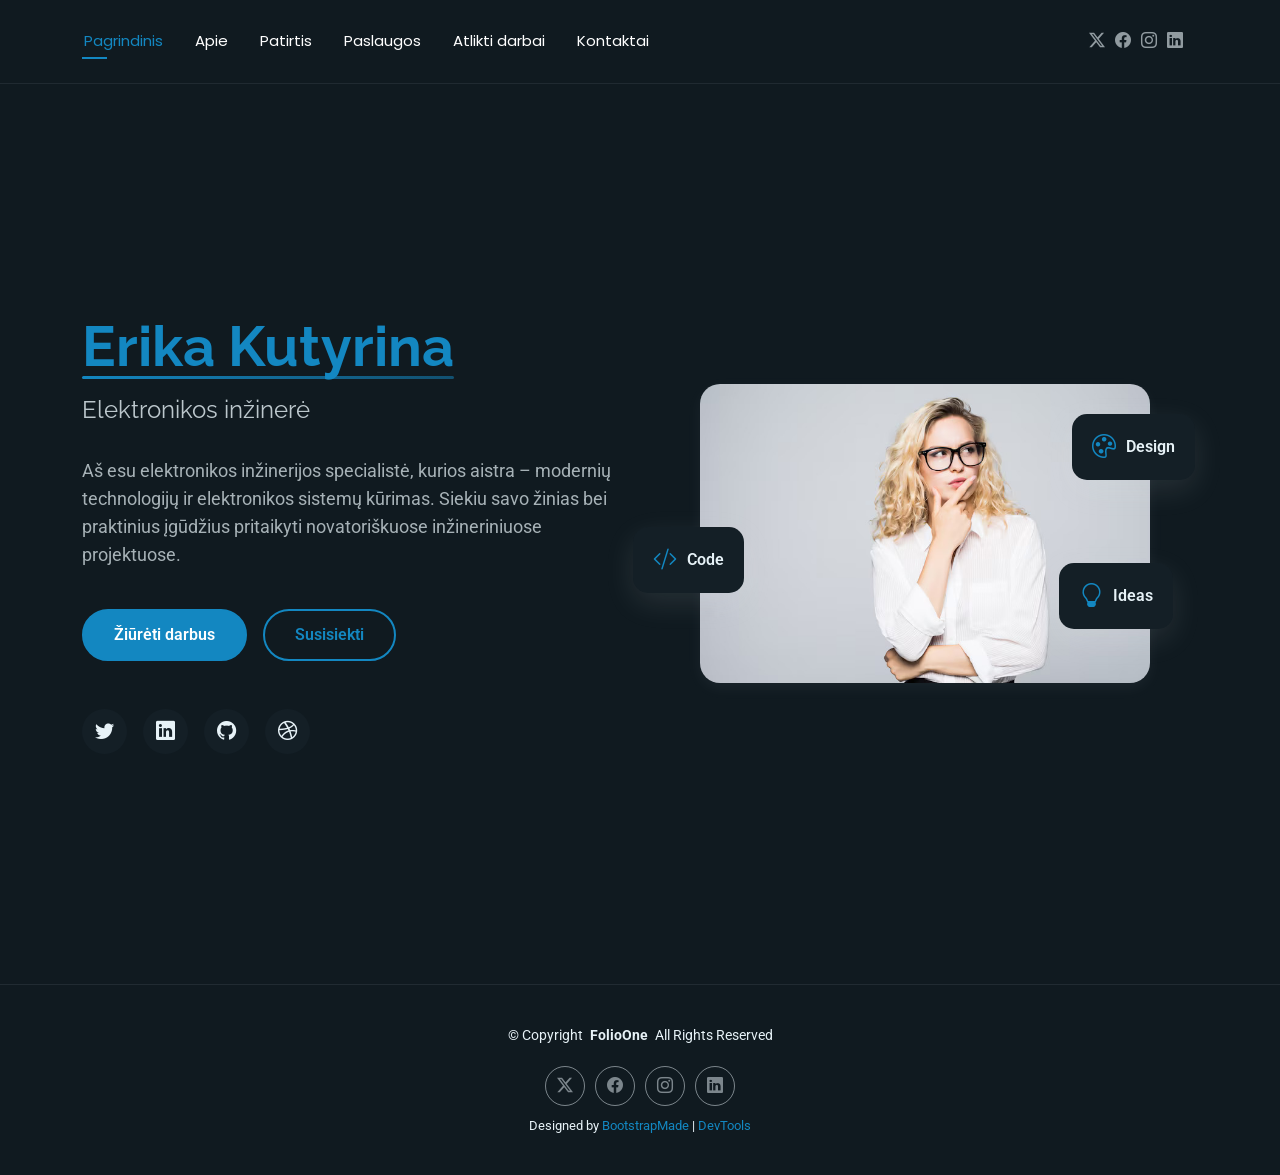
==== commit 0f8e90d0: "8" ====
--- a/index.html
+++ b/index.html
@@ -52,7 +52,7 @@
           <li><a href="about.html">Apie</a></li>
           <li><a href="resume.html">Patirtis</a></li>
           <li><a href="services.html">Paslaugos</a></li>
-          <li><a href="portfolio.html">Portfelis</a></li>
+          <li><a href="portfolio.html">Atlikti darbai</a></li>
           <li><a href="contact.html">Kontaktai</a></li>
         </ul>
         <i class="mobile-nav-toggle d-xl-none bi bi-list"></i>
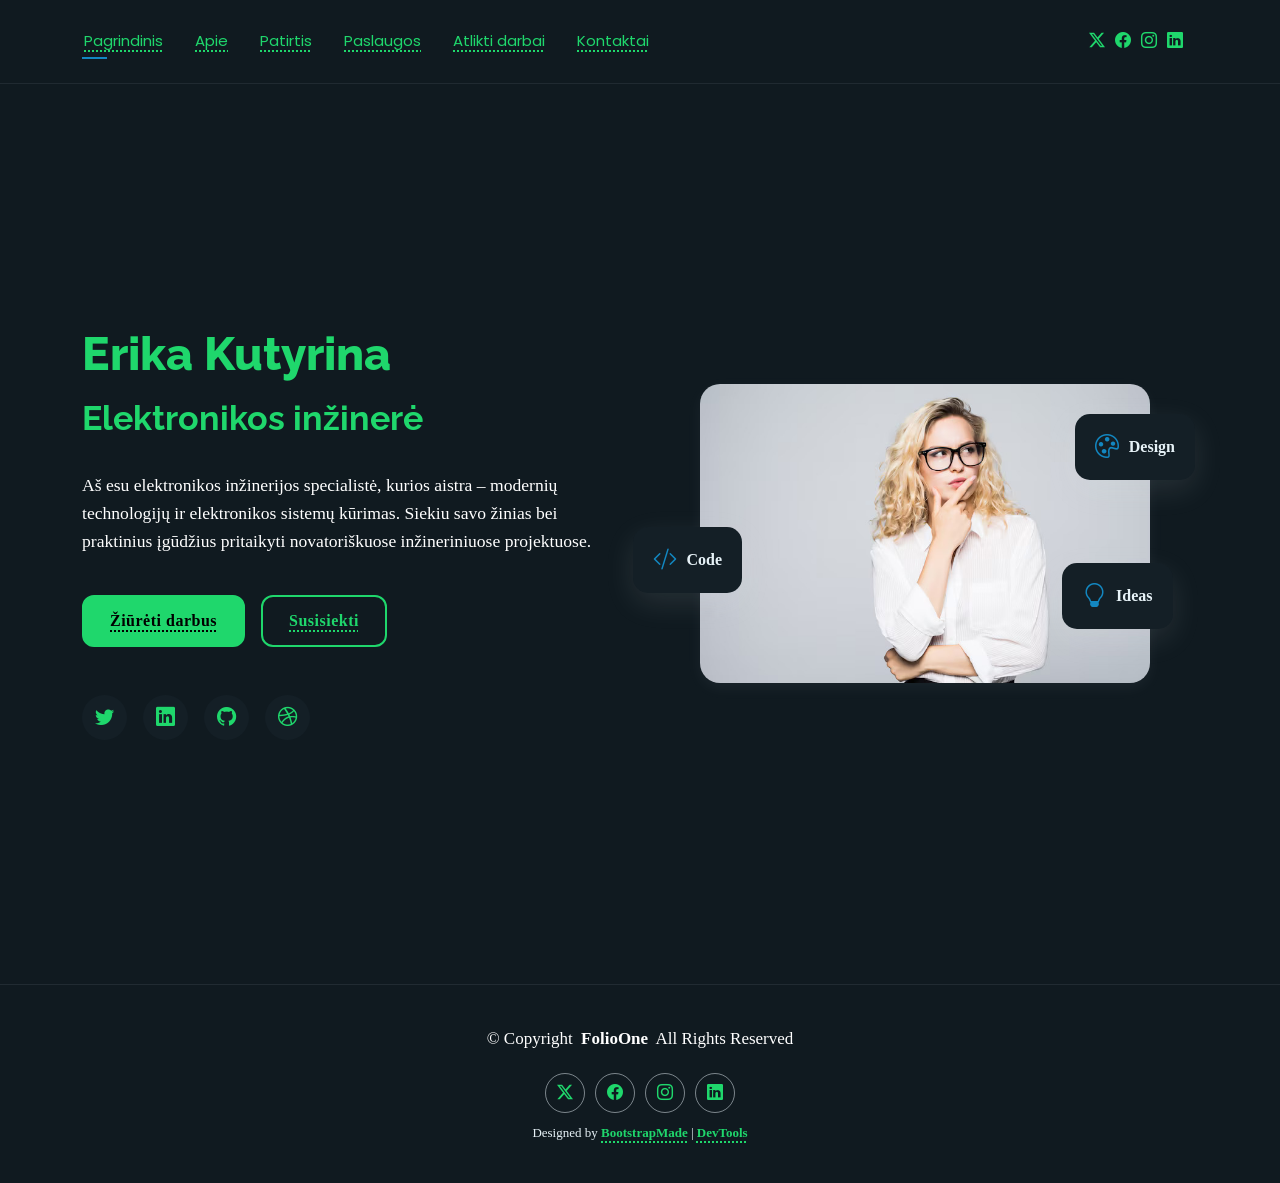
==== commit d67b21fd: "9" ====
--- a/index.html
+++ b/index.html
@@ -26,6 +26,7 @@
 
   <!-- Main CSS File -->
   <link href="assets/css/main.css" rel="stylesheet">
+  <link href="assets/css/custom.css" rel="stylesheet">
 
   <!-- =======================================================
   * Template Name: FolioOne
--- a/assets/css/custom.css
+++ b/assets/css/custom.css
@@ -0,0 +1,392 @@
+
+body {
+  font-family: "Times New Roman", serif;
+}
+
+.hero .hero-content h1,
+.hero .hero-content h1 .highlight,
+.hero .hero-content h1::after,
+.hero .hero-content h1::before,
+.hero .hero-content h1 .highlight::after,
+.hero .hero-content h1 .highlight::before {
+  border-bottom: none !important;
+  text-decoration: none !important;
+  background-image: none !important;
+  box-shadow: none !important;
+}
+
+.hero .hero-content h1,
+.hero .hero-content h1 .highlight {
+  font-size: 46px !important;
+  font-weight: 800 !important;
+  color: #1fd76c !important;
+ 
+}
+
+h2, .h2,
+.main h2, .section h2, .section-title h2, .headline,
+.about .section-title h2, .about .intro-content h2, .about .intro-content h2.headline,
+.skills .section-title h2 {
+  font-size: 34px !important;
+  font-weight: 700 !important;
+  color: #1fd76c !important;
+}
+
+
+h3, .h3,
+.main h3, .section h3, .skill-box h3,
+.skills .skill-box h3 {
+  font-size: 28px !important;
+  font-weight: 700 !important;
+  color: #1fd76c !important;
+}
+
+h4, .h4,
+.main h4, .section h4, .info-item h4, .info-item .content h4,
+.contact .info-item h4, .contact .info-item .content h4,
+#contact .info-item h4, #contact .info-item .content h4 {
+  font-size: 22px;
+  font-weight: 600;
+  color: #1fd76c !important;
+}
+
+h5, .h5,
+.main h5, .section h5 {
+  font-size: 18px;
+  font-weight: 600;
+  color: #1fd76c !important;
+}
+
+h6, .h6,
+.main h6, .section h6 {
+  font-size: 15px;
+  font-weight: 600;
+  color: #1fd76c !important;
+}
+
+p, p.lead,
+.main p, .section p, .info-box p, .contact-form p,
+.resume .resume-item p, .resume .resume-item li {
+  font-size: 17px;
+  line-height: 1.7;
+  color: #ffffff !important;
+}
+
+.btn,
+.btn-primary,
+.hero .btn-primary,
+.contact-form button[type="submit"] {
+  background-color:#1fd76c !important;
+  color: #000000 !important;
+  border: 2px solid #1fd76c !important;
+  border-radius: 12px !important;
+  padding: 12px 26px !important;
+  font-weight: 700 !important;
+  letter-spacing: 0.5px;
+  transition: all 0.25s ease;
+}
+
+.btn:hover,
+.btn-primary:hover,
+.hero .btn-primary:hover,
+.contact-form button[type="submit"]:hover {
+  background-color: #1fd76c !important;
+  border-color: #1fd76c !important;
+  color: #1fd76c !important;
+  transform: translateY(-2px);
+  box-shadow: 0 6px 18px #1fd76c;
+}
+
+.btn:active,
+.btn-primary:active,
+.hero .btn-primary:active,
+.contact-form button[type="submit"]:active {
+  background-color: #1fd76c !important;
+  border-color: #1fd76c !important;
+  transform: translateY(1px);
+  box-shadow: none;
+}
+
+.btn-outline,
+.btn-ghost,
+.hero .btn-outline,
+.about .btn-ghost {
+  background-color: transparent !important;
+  color: #1fd76c !important;
+  border: 2px solid #1fd76c !important;
+  border-radius: 12px !important;
+  padding: 12px 26px !important;
+  font-weight: 700 !important;
+  transition: all 0.25s ease;
+}
+
+.btn-outline:hover,
+.btn-ghost:hover,
+.hero .btn-outline:hover,
+.about .btn-ghost:hover {
+  background-color: #1fd76c !important;
+  color: #1fd76c !important;
+  transform: translateY(-2px);
+}
+
+.btn-outline:active,
+.btn-ghost:active,
+.hero .btn-outline:active,
+.about .btn-ghost:active {
+  background-color: #1fd76c !important;
+  border-color: #1fd76c !important;
+  transform: translateY(1px);
+}
+
+.portfolio .portfolio-filters li,
+.portfolio-filters li {
+  background-color: #1fd76c !important;
+  color: #101a20 !important;
+  border: 2px solid #1fd76c !important;
+  border-radius: 14px !important;
+  padding: 10px 24px !important;
+  font-weight: 700 !important;
+  transition: all 0.25s ease;
+}
+
+.portfolio .portfolio-filters li:hover,
+.portfolio-filters li:hover,
+.portfolio .portfolio-filters li.filter-active,
+.portfolio-filters li.filter-active {
+  background-color: #1fd76c !important;
+  border-color: #1fd76c !important;
+  color: #101a20 !important;
+  transform: translateY(-2px);
+  box-shadow: 0 8px 20px rgba(77, 208, 225, 0.35);
+}
+
+.portfolio .portfolio-filters li:active,
+.portfolio-filters li:active {
+  background-color: #1fd76c !important;
+  border-color: #1fd76c !important;
+  color: #101a20 !important;
+  transform: translateY(1px);
+  box-shadow: none;
+}
+
+a,
+.main a:not(.btn):not(.btn-primary):not(.btn-outline):not(.btn-ghost),
+.link-underline,
+.footer .credits a {
+  color: #1fd76c !important;
+  text-decoration: underline dotted 2px !important;
+  text-underline-offset: 4px;
+  font-weight: 600;
+  transition: color 0.2s ease;
+}
+
+a:hover,
+.main a:not(.btn):not(.btn-primary):not(.btn-outline):not(.btn-ghost):hover,
+.link-underline:hover,
+.footer .credits a:hover {
+  color: #1fd76c !important;
+  text-decoration: underline solid 2px !important;
+}
+
+a:active,
+.main a:not(.btn):not(.btn-primary):not(.btn-outline):not(.btn-ghost):active,
+.link-underline:active {
+  color: #1fd76c !important;
+}
+
+.about .intro-content {
+  padding: 30px !important;
+  margin-bottom: 24px !important;
+  border: 2px solid rgba(37, 221, 157, 0.5) !important;
+  border-radius: 22px !important;
+  box-shadow: 0 14px 32px rgba(77, 208, 225, 0.16) !important;
+}
+
+.about .profile-photo {
+  border: 2px solid rgba(37, 221, 157, 0.5) !important;
+  border-radius: 22px !important;
+  box-shadow: 0 14px 32px  rgba(37, 221, 157, 0.5) !important;
+}
+
+.skills .skill-box {
+  padding: 28px 22px !important;
+  margin-bottom: 16px !important;
+  border: 2px solid rgba(37, 221, 157, 0.45) !important;
+  border-radius: 20px !important;
+  box-shadow: 0 12px 26px rgba(0, 0, 0, 0.4) !important;
+}
+
+.resume .resume-item {
+  padding: 28px !important;
+  margin-bottom: 32px !important;
+  border: 2px solid rgba(37, 221, 157, 0.5) !important;
+  border-radius: 22px !important;
+  box-shadow: 0 14px 32px rgba(37, 221, 157, 0.16) !important;
+}
+
+.resume .education-item,
+.resume .experience-item {
+  padding-bottom: 20px !important;
+  margin-bottom: 20px !important;
+}
+
+.portfolio .portfolio-card,
+.portfolio .portfolio-item .portfolio-card {
+  padding: 10px !important;
+  margin-bottom: 12px !important;
+  border: 2px solid rgba(37, 221, 157, 0.5) !important;
+  border-radius: 22px !important;
+  overflow: hidden;
+  box-shadow: 0 14px 32px rgba(37, 221, 157, 0.16) !important;
+}
+
+.portfolio .portfolio-info {
+  padding: 22px !important;
+}
+
+.services .table-responsive,
+.contact .info-box,
+.contact .contact-form,
+#contact .info-box,
+#contact .contact-form {
+  padding: 26px !important;
+  border: 2px solid rgba(37, 221, 157, 0.45) !important;
+  border-radius: 20px !important;
+  box-shadow: 0 12px 28px rgba(0, 0, 0, 0.4) !important;
+}
+
+.progress {
+  height: 18px;                       
+  background-color: #1f2a44;        
+  border-radius: 4px;                 
+  border: 2px solid #06b137;        
+  box-shadow: 0 4px 10px rgba(0, 0, 0, 0.25); 
+}
+
+.progress .progress-bar {
+  background: repeating-linear-gradient(
+    45deg, #06b137, #6fc989 10px, #bfe6ca 10px, #06b137 20px
+  );                                 
+  border-radius: 0;
+}
+
+
+#scroll-top.scroll-top {
+  background-color: #1f2a44;        
+  border: 2px solid #06b137;         
+  border-radius: 8px;                 
+  width: 52px;                      
+  height: 52px;
+  box-shadow: 0 6px 16px rgba(6, 177, 55, 0.45); 
+}
+
+#scroll-top.scroll-top i {
+  color: #06b137;                     
+  font-size: 32px;
+}
+
+#scroll-top.scroll-top:hover {
+  background-color: #06b137;
+}
+#scroll-top.scroll-top:hover i {
+  color: #1f2a44;
+}
+
+.steps-list {
+  list-style: none;
+  counter-reset: step;
+  padding-left: 0;
+}
+.steps-list li {
+  counter-increment: step;
+  position: relative;
+  padding: 10px 12px 10px 52px;
+  margin-bottom: 10px;
+  background: #f3f6fb;
+  border-radius: 8px;
+}
+.steps-list li::before {
+  content: counter(step);
+  position: absolute;
+  left: 10px;
+  top: 50%;
+  transform: translateY(-50%);
+  width: 30px;
+  height: 30px;
+  line-height: 30px;
+  text-align: center;
+  border-radius: 50%;
+  background: #1f2a44;
+  color: #0ec96c;
+  font-weight: 700;
+}
+
+.tech-list {
+  list-style: none;
+  padding-left: 0;
+}
+.tech-list > li {
+  position: relative;
+  padding-left: 28px;
+  margin-bottom: 8px;
+}
+.tech-list > li::before {
+  content: "\25C6";            /* ромб */
+  position: absolute;
+  left: 0;
+  color: #0ec96c;
+  font-size: 14px;
+}
+
+.tech-list ul {
+  list-style: none;
+  margin-top: 8px;
+  padding-left: 20px;
+  border-left: 3px dashed #0ec96c;
+}
+.tech-list ul li {
+  font-size: 0.9em;
+  font-style: italic;
+  color: #5a6478;
+  padding-left: 18px;
+  position: relative;
+}
+.tech-list ul li::before {
+  content: "\2192";            
+  position: absolute;
+  left: 0;
+  color: #1f2a44;
+  font-style: normal;
+}
+
+.services-page .table thead th {
+  background-color: #1f2a44;
+  color: #0ec96c;
+  text-transform: uppercase;
+  letter-spacing: 1px;
+  font-size: 0.85rem;
+  border-bottom: 3px solid #0ec96c;
+}
+
+.services-page .table.table-striped > tbody > tr:nth-of-type(odd) > * {
+  --bs-table-bg-type: #eef2f9;
+}
+.services-page .table.table-striped > tbody > tr:nth-of-type(even) > * {
+  --bs-table-bg-type: #ffffff;
+}
+.services-page .table tbody tr {
+  transition: background-color 0.2s;
+}
+.services-page .table tbody tr:hover > * {
+  --bs-table-bg-type: #d7e4db;
+}
+
+.services-page .table th,
+.services-page .table td {
+  padding: 14px 18px;
+  vertical-align: middle;
+}
+
+.steps-list li {
+  color: #1f2a44;
+}
